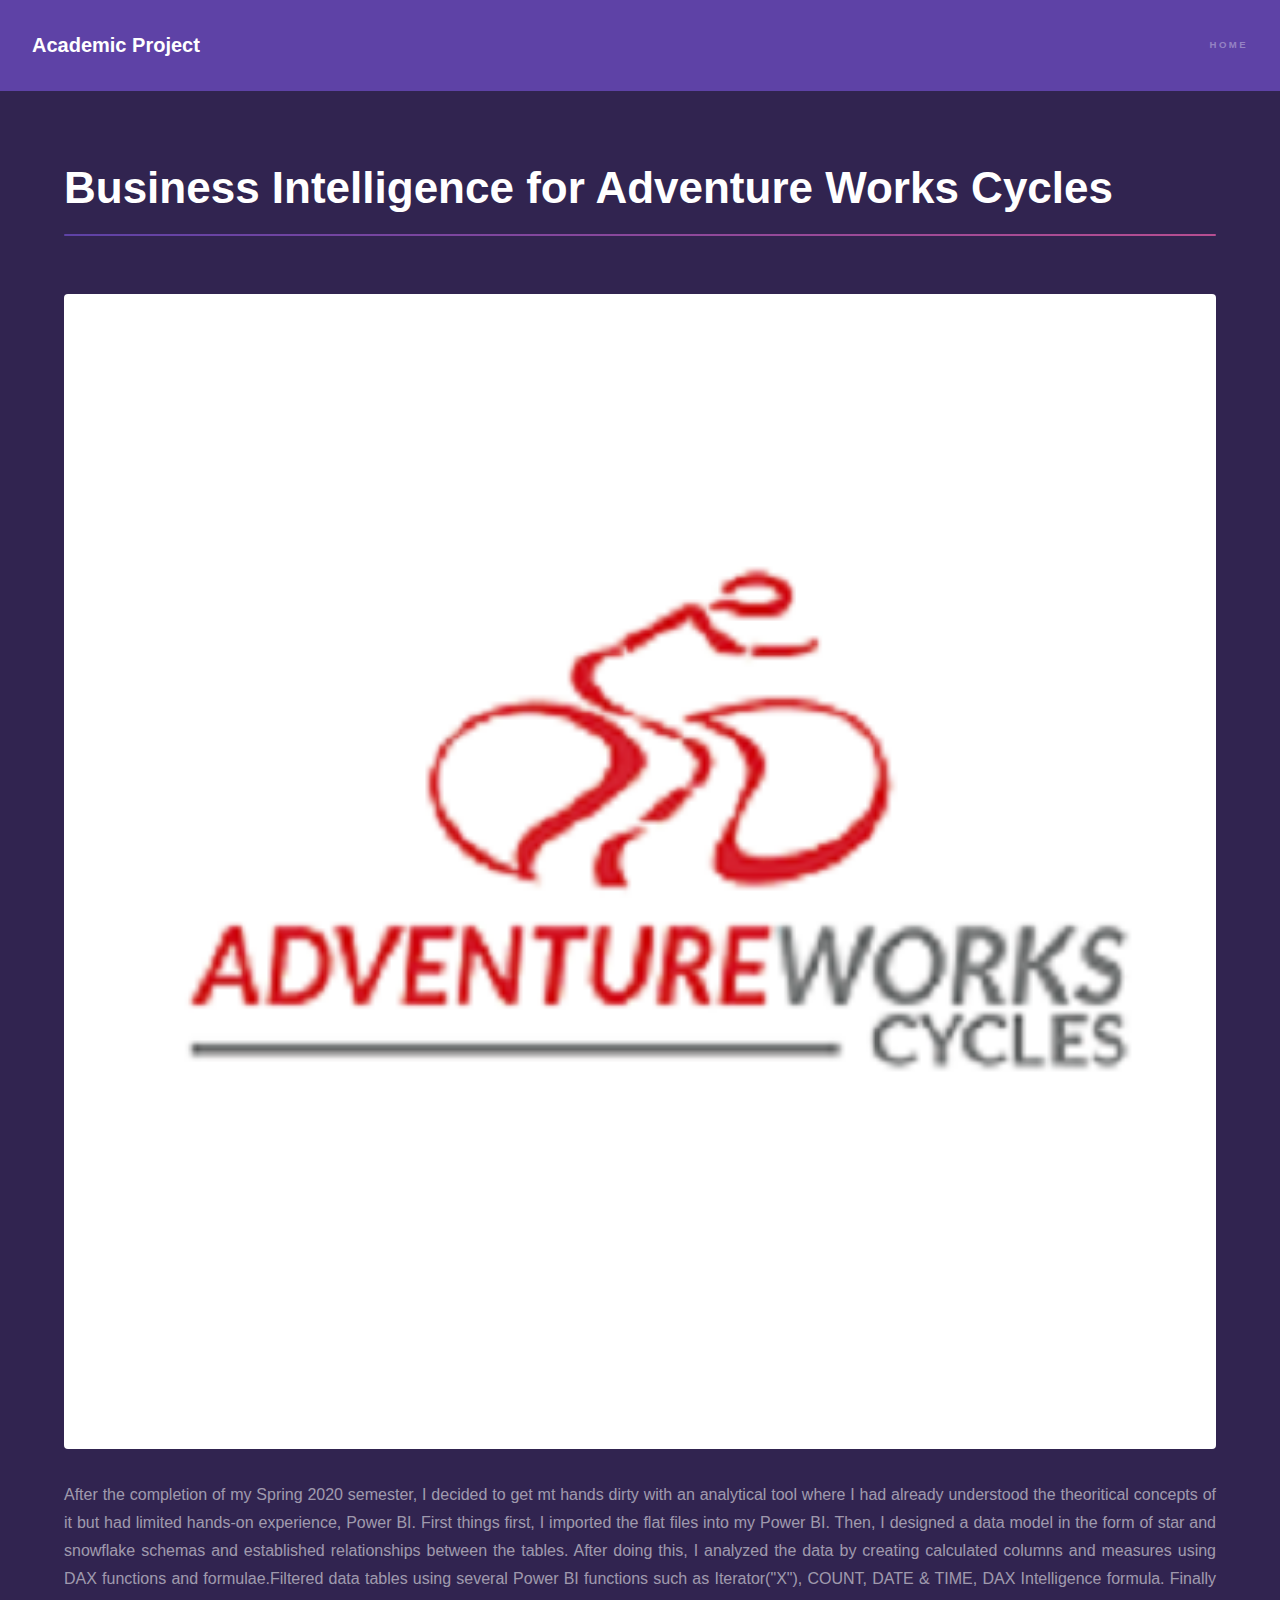
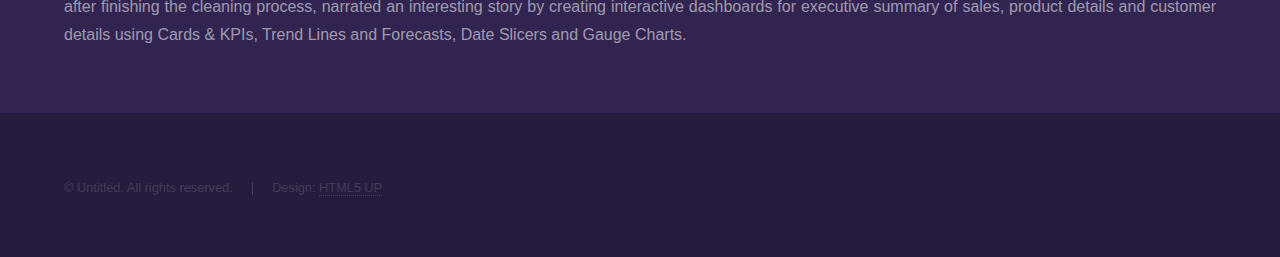
==== AWC.html @ 1110b819 "Add files via upload" ====
<!DOCTYPE HTML>
<!--
	Hyperspace by HTML5 UP
	html5up.net | @ajlkn
	Free for personal and commercial use under the CCA 3.0 license (html5up.net/license)
-->
<html>
	<head>
		<title>Business Intelligence</title>
		<meta charset="utf-8" />
		<meta name="viewport" content="width=device-width, initial-scale=1, user-scalable=no" />
		<link rel="stylesheet" href="assets/css/main.css" />
		<noscript><link rel="stylesheet" href="assets/css/noscript.css" /></noscript>
	</head>
	<body class="is-preload">

		<!-- Header -->
			<header id="header">
				<a href="index.html" class="title">Academic Project</a>
				<nav>
					<ul>
						<li><a href="index.html">Home</a></li>
					</ul>
				</nav>
			</header>

		<!-- Wrapper -->
			<div id="wrapper">

				<!-- Main -->
					<section id="main" class="wrapper">
						<div class="inner">
							<h1 class="major">Business Intelligence for Adventure Works Cycles</h1>
							<span class="image fit"><img src="images/AWC1.png"/></span>
							<p align="justify">After the completion of my Spring 2020 semester, I decided to get mt hands dirty with an analytical tool where I had already understood the theoritical concepts of it but had limited hands-on experience, Power BI. First things first, I imported the flat files into my Power BI. Then, I designed a data model in the form of star and snowflake schemas and established relationships between the tables. After doing this, I analyzed the data by creating calculated columns and measures using DAX functions and formulae.Filtered data tables using several Power BI functions such as Iterator("X"), COUNT, DATE & TIME, DAX Intelligence formula. Finally after finishing the cleaning process, narrated an interesting story by creating interactive dashboards for executive summary of sales, product details and customer details using Cards & KPIs, Trend Lines and Forecasts, Date Slicers and Gauge Charts.</p>
							<!--<p>The project files can be found <a href="#">here</a>.</p>-->
						</div>
					</section>

			</div>

		<!-- Footer -->
			<footer id="footer" class="wrapper alt">
				<div class="inner">
					<ul class="menu">
						<li>&copy; Untitled. All rights reserved.</li><li>Design: <a href="http://html5up.net">HTML5 UP</a></li>
					</ul>
				</div>
			</footer>

		<!-- Scripts -->
			<script src="assets/js/jquery.min.js"></script>
			<script src="assets/js/jquery.scrollex.min.js"></script>
			<script src="assets/js/jquery.scrolly.min.js"></script>
			<script src="assets/js/browser.min.js"></script>
			<script src="assets/js/breakpoints.min.js"></script>
			<script src="assets/js/util.js"></script>
			<script src="assets/js/main.js"></script>

	</body>
</html>
---- assets/css/main.css ----
@import url(fontawesome-all.min.css);

/*
	Hyperspace by HTML5 UP
	html5up.net | @ajlkn
	Free for personal and commercial use under the CCA 3.0 license (html5up.net/license)
*/

html, body, div, span, applet, object,
iframe, h1, h2, h3, h4, h5, h6, p, blockquote,
pre, a, abbr, acronym, address, big, cite,
code, del, dfn, em, img, ins, kbd, q, s, samp,
small, strike, strong, sub, sup, tt, var, b,
u, i, center, dl, dt, dd, ol, ul, li, fieldset,
form, label, legend, table, caption, tbody,
tfoot, thead, tr, th, td, article, aside,
canvas, details, embed, figure, figcaption,
footer, header, hgroup, menu, nav, output, ruby,
section, summary, time, mark, audio, video {
	margin: 0;
	padding: 0;
	border: 0;
	font-size: 100%;
	font: inherit;
	vertical-align: baseline;}

article, aside, details, figcaption, figure,
footer, header, hgroup, menu, nav, section {
	display: block;}

body {
	line-height: 1;
}

ol, ul {
	list-style: none;
}

blockquote, q {
	quotes: none;
}

	blockquote:before, blockquote:after, q:before, q:after {
		content: '';
		content: none;
	}

table {
	border-collapse: collapse;
	border-spacing: 0;
}

body {
	-webkit-text-size-adjust: none;
}

mark {
	background-color: transparent;
	color: inherit;
}

input::-moz-focus-inner {
	border: 0;
	padding: 0;
}

input, select, textarea {
	-moz-appearance: none;
	-webkit-appearance: none;
	-ms-appearance: none;
	appearance: none;
}

/* Basic */

	@-ms-viewport {
		width: device-width;
	}

	body {
		-ms-overflow-style: scrollbar;
	}

	@media screen and (max-width: 480px) {

		html, body {
			min-width: 320px;
		}

	}

	html {
		box-sizing: border-box;
	}

	*, *:before, *:after {
		box-sizing: inherit;
	}

	body {
		background: #312450;
	}

		body.is-preload *, body.is-preload *:before, body.is-preload *:after {
			-moz-animation: none !important;
			-webkit-animation: none !important;
			-ms-animation: none !important;
			animation: none !important;
			-moz-transition: none !important;
			-webkit-transition: none !important;
			-ms-transition: none !important;
			transition: none !important;
		}

/* Type */

	body, input, select, textarea {
		color: rgba(255, 255, 255, 0.55);
		font-family: Arial, Helvetica, sans-serif;
		font-size: 16.5pt;
		font-weight: normal;
		line-height: 1.75;
	}

		@media screen and (max-width: 1680px) {

			body, input, select, textarea {
				font-size: 13pt;
			}

		}

		@media screen and (max-width: 1280px) {

			body, input, select, textarea {
				font-size: 12pt;
			}

		}

		@media screen and (max-width: 360px) {

			body, input, select, textarea {
				font-size: 11pt;
			}

		}

	a {
		-moz-transition: color 0.2s ease, border-bottom-color 0.2s ease;
		-webkit-transition: color 0.2s ease, border-bottom-color 0.2s ease;
		-ms-transition: color 0.2s ease, border-bottom-color 0.2s ease;
		transition: color 0.2s ease, border-bottom-color 0.2s ease;
		border-bottom: dotted 1px rgba(255, 255, 255, 0.35);
		color: inherit;
		text-decoration: none;
	}

		a:hover {
			border-bottom-color: transparent;
			color: #ffffff;
		}

	strong, b {
		color: #ffffff;
		font-weight: bold;
	}

	em, i {
		font-style: italic;
	}

	p {
		margin: 0 0 2em 0;
	}

	h1, h2, h3, h4, h5, h6 {
		color: #ffffff;
		font-weight: bold;
		line-height: 1.5;
		margin: 0 0 0.5em 0;
	}

		h1 a, h2 a, h3 a, h4 a, h5 a, h6 a {
			color: inherit;
			text-decoration: none;
		}

	h1 {
		font-size: 2.75em;
	}

		h1.major {
			margin: 0 0 1.3em 0;
			position: relative;
			padding-bottom: 0.35em;
		}

			h1.major:after {
				background-image: -moz-linear-gradient(to right, #5e42a6, #b74e91);
				background-image: -webkit-linear-gradient(to right, #5e42a6, #b74e91);
				background-image: -ms-linear-gradient(to right, #5e42a6, #b74e91);
				background-image: linear-gradient(to right, #5e42a6, #b74e91);
				-moz-transition: max-width 0.2s ease;
				-webkit-transition: max-width 0.2s ease;
				-ms-transition: max-width 0.2s ease;
				transition: max-width 0.2s ease;
				border-radius: 0.2em;
				bottom: 0;
				content: '';
				height: 0.05em;
				position: absolute;
				right: 0;
				width: 100%;
			}

	h2 {
		font-size: 1.75em;
	}

	h3 {
		font-size: 1.1em;
	}

	h4 {
		font-size: 1em;
	}

	h5 {
		font-size: 0.8em;
	}

	h6 {
		font-size: 0.6em;
	}

	@media screen and (max-width: 736px) {

		h1 {
			font-size: 2em;
		}

		h2 {
			font-size: 1.25em;
		}

		h3 {
			font-size: 1em;
		}

		h4 {
			font-size: 0.8em;
		}

		h5 {
			font-size: 0.6em;
		}

		h6 {
			font-size: 0.6em;
		}

	}

	sub {
		font-size: 0.8em;
		position: relative;
		top: 0.5em;
	}

	sup {
		font-size: 0.8em;
		position: relative;
		top: -0.5em;
	}

	blockquote {
		border-left: solid 4px rgba(255, 255, 255, 0.15);
		font-style: italic;
		margin: 0 0 2em 0;
		padding: 0.5em 0 0.5em 2em;
	}

	code {
		background: rgba(255, 255, 255, 0.05);
		border-radius: 0.25em;
		border: solid 1px rgba(255, 255, 255, 0.15);
		font-family: "Courier New", monospace;
		font-size: 0.9em;
		margin: 0 0.25em;
		padding: 0.25em 0.65em;
	}

	pre {
		-webkit-overflow-scrolling: touch;
		font-family: "Courier New", monospace;
		font-size: 0.9em;
		margin: 0 0 2em 0;
	}

		pre code {
			display: block;
			line-height: 1.75em;
			padding: 1em 1.5em;
			overflow-x: auto;
		}

	hr {
		border: 0;
		border-bottom: solid 1px rgba(255, 255, 255, 0.15);
		margin: 2em 0;
	}

		hr.major {
			margin: 3em 0;
		}

	.align-left {
		text-align: left;
	}

	.align-center {
		text-align: center;
	}

	.align-right {
		text-align: right;
	}

/* Row */

	.row {
		display: flex;
		flex-wrap: wrap;
		box-sizing: border-box;
		align-items: stretch;
	}

		.row > * {
			box-sizing: border-box;
		}

		.row.gtr-uniform > * > :last-child {
			margin-bottom: 0;
		}

		.row.aln-left {
			justify-content: flex-start;
		}

		.row.aln-center {
			justify-content: center;
		}

		.row.aln-right {
			justify-content: flex-end;
		}

		.row.aln-top {
			align-items: flex-start;
		}

		.row.aln-middle {
			align-items: center;
		}

		.row.aln-bottom {
			align-items: flex-end;
		}

		.row > .imp {
			order: -1;
		}

		.row > .col-1 {
			width: 8.33333%;
		}

		.row > .off-1 {
			margin-left: 8.33333%;
		}

		.row > .col-2 {
			width: 16.66667%;
		}

		.row > .off-2 {
			margin-left: 16.66667%;
		}

		.row > .col-3 {
			width: 25%;
		}

		.row > .off-3 {
			margin-left: 25%;
		}

		.row > .col-4 {
			width: 33.33333%;
		}

		.row > .off-4 {
			margin-left: 33.33333%;
		}

		.row > .col-5 {
			width: 41.66667%;
		}

		.row > .off-5 {
			margin-left: 41.66667%;
		}

		.row > .col-6 {
			width: 50%;
		}

		.row > .off-6 {
			margin-left: 50%;
		}

		.row > .col-7 {
			width: 58.33333%;
		}

		.row > .off-7 {
			margin-left: 58.33333%;
		}

		.row > .col-8 {
			width: 66.66667%;
		}

		.row > .off-8 {
			margin-left: 66.66667%;
		}

		.row > .col-9 {
			width: 75%;
		}

		.row > .off-9 {
			margin-left: 75%;
		}

		.row > .col-10 {
			width: 83.33333%;
		}

		.row > .off-10 {
			margin-left: 83.33333%;
		}

		.row > .col-11 {
			width: 91.66667%;
		}

		.row > .off-11 {
			margin-left: 91.66667%;
		}

		.row > .col-12 {
			width: 100%;
		}

		.row > .off-12 {
			margin-left: 100%;
		}

		.row.gtr-0 {
			margin-top: 0;
			margin-left: 0em;
		}

			.row.gtr-0 > * {
				padding: 0 0 0 0em;
			}

			.row.gtr-0.gtr-uniform {
				margin-top: 0em;
			}

				.row.gtr-0.gtr-uniform > * {
					padding-top: 0em;
				}

		.row.gtr-25 {
			margin-top: 0;
			margin-left: -0.375em;
		}

			.row.gtr-25 > * {
				padding: 0 0 0 0.375em;
			}

			.row.gtr-25.gtr-uniform {
				margin-top: -0.375em;
			}

				.row.gtr-25.gtr-uniform > * {
					padding-top: 0.375em;
				}

		.row.gtr-50 {
			margin-top: 0;
			margin-left: -0.75em;
		}

			.row.gtr-50 > * {
				padding: 0 0 0 0.75em;
			}

			.row.gtr-50.gtr-uniform {
				margin-top: -0.75em;
			}

				.row.gtr-50.gtr-uniform > * {
					padding-top: 0.75em;
				}

		.row {
			margin-top: 0;
			margin-left: -1.5em;
		}

			.row > * {
				padding: 0 0 0 1.5em;
			}

			.row.gtr-uniform {
				margin-top: -1.5em;
			}

				.row.gtr-uniform > * {
					padding-top: 1.5em;
				}

		.row.gtr-150 {
			margin-top: 0;
			margin-left: -2.25em;
		}

			.row.gtr-150 > * {
				padding: 0 0 0 2.25em;
			}

			.row.gtr-150.gtr-uniform {
				margin-top: -2.25em;
			}

				.row.gtr-150.gtr-uniform > * {
					padding-top: 2.25em;
				}

		.row.gtr-200 {
			margin-top: 0;
			margin-left: -3em;
		}

			.row.gtr-200 > * {
				padding: 0 0 0 3em;
			}

			.row.gtr-200.gtr-uniform {
				margin-top: -3em;
			}

				.row.gtr-200.gtr-uniform > * {
					padding-top: 3em;
				}

		@media screen and (max-width: 1680px) {

			.row {
				display: flex;
				flex-wrap: wrap;
				box-sizing: border-box;
				align-items: stretch;
			}

				.row > * {
					box-sizing: border-box;
				}

				.row.gtr-uniform > * > :last-child {
					margin-bottom: 0;
				}

				.row.aln-left {
					justify-content: flex-start;
				}

				.row.aln-center {
					justify-content: center;
				}

				.row.aln-right {
					justify-content: flex-end;
				}

				.row.aln-top {
					align-items: flex-start;
				}

				.row.aln-middle {
					align-items: center;
				}

				.row.aln-bottom {
					align-items: flex-end;
				}

				.row > .imp-xlarge {
					order: -1;
				}

				.row > .col-1-xlarge {
					width: 8.33333%;
				}

				.row > .off-1-xlarge {
					margin-left: 8.33333%;
				}

				.row > .col-2-xlarge {
					width: 16.66667%;
				}

				.row > .off-2-xlarge {
					margin-left: 16.66667%;
				}

				.row > .col-3-xlarge {
					width: 25%;
				}

				.row > .off-3-xlarge {
					margin-left: 25%;
				}

				.row > .col-4-xlarge {
					width: 33.33333%;
				}

				.row > .off-4-xlarge {
					margin-left: 33.33333%;
				}

				.row > .col-5-xlarge {
					width: 41.66667%;
				}

				.row > .off-5-xlarge {
					margin-left: 41.66667%;
				}

				.row > .col-6-xlarge {
					width: 50%;
				}

				.row > .off-6-xlarge {
					margin-left: 50%;
				}

				.row > .col-7-xlarge {
					width: 58.33333%;
				}

				.row > .off-7-xlarge {
					margin-left: 58.33333%;
				}

				.row > .col-8-xlarge {
					width: 66.66667%;
				}

				.row > .off-8-xlarge {
					margin-left: 66.66667%;
				}

				.row > .col-9-xlarge {
					width: 75%;
				}

				.row > .off-9-xlarge {
					margin-left: 75%;
				}

				.row > .col-10-xlarge {
					width: 83.33333%;
				}

				.row > .off-10-xlarge {
					margin-left: 83.33333%;
				}

				.row > .col-11-xlarge {
					width: 91.66667%;
				}

				.row > .off-11-xlarge {
					margin-left: 91.66667%;
				}

				.row > .col-12-xlarge {
					width: 100%;
				}

				.row > .off-12-xlarge {
					margin-left: 100%;
				}

				.row.gtr-0 {
					margin-top: 0;
					margin-left: 0em;
				}

					.row.gtr-0 > * {
						padding: 0 0 0 0em;
					}

					.row.gtr-0.gtr-uniform {
						margin-top: 0em;
					}

						.row.gtr-0.gtr-uniform > * {
							padding-top: 0em;
						}

				.row.gtr-25 {
					margin-top: 0;
					margin-left: -0.375em;
				}

					.row.gtr-25 > * {
						padding: 0 0 0 0.375em;
					}

					.row.gtr-25.gtr-uniform {
						margin-top: -0.375em;
					}

						.row.gtr-25.gtr-uniform > * {
							padding-top: 0.375em;
						}

				.row.gtr-50 {
					margin-top: 0;
					margin-left: -0.75em;
				}

					.row.gtr-50 > * {
						padding: 0 0 0 0.75em;
					}

					.row.gtr-50.gtr-uniform {
						margin-top: -0.75em;
					}

						.row.gtr-50.gtr-uniform > * {
							padding-top: 0.75em;
						}

				.row {
					margin-top: 0;
					margin-left: -1.5em;
				}

					.row > * {
						padding: 0 0 0 1.5em;
					}

					.row.gtr-uniform {
						margin-top: -1.5em;
					}

						.row.gtr-uniform > * {
							padding-top: 1.5em;
						}

				.row.gtr-150 {
					margin-top: 0;
					margin-left: -2.25em;
				}

					.row.gtr-150 > * {
						padding: 0 0 0 2.25em;
					}

					.row.gtr-150.gtr-uniform {
						margin-top: -2.25em;
					}

						.row.gtr-150.gtr-uniform > * {
							padding-top: 2.25em;
						}

				.row.gtr-200 {
					margin-top: 0;
					margin-left: -3em;
				}

					.row.gtr-200 > * {
						padding: 0 0 0 3em;
					}

					.row.gtr-200.gtr-uniform {
						margin-top: -3em;
					}

						.row.gtr-200.gtr-uniform > * {
							padding-top: 3em;
						}

		}

		@media screen and (max-width: 1280px) {

			.row {
				display: flex;
				flex-wrap: wrap;
				box-sizing: border-box;
				align-items: stretch;
			}

				.row > * {
					box-sizing: border-box;
				}

				.row.gtr-uniform > * > :last-child {
					margin-bottom: 0;
				}

				.row.aln-left {
					justify-content: flex-start;
				}

				.row.aln-center {
					justify-content: center;
				}

				.row.aln-right {
					justify-content: flex-end;
				}

				.row.aln-top {
					align-items: flex-start;
				}

				.row.aln-middle {
					align-items: center;
				}

				.row.aln-bottom {
					align-items: flex-end;
				}

				.row > .imp-large {
					order: -1;
				}

				.row > .col-1-large {
					width: 8.33333%;
				}

				.row > .off-1-large {
					margin-left: 8.33333%;
				}

				.row > .col-2-large {
					width: 16.66667%;
				}

				.row > .off-2-large {
					margin-left: 16.66667%;
				}

				.row > .col-3-large {
					width: 25%;
				}

				.row > .off-3-large {
					margin-left: 25%;
				}

				.row > .col-4-large {
					width: 33.33333%;
				}

				.row > .off-4-large {
					margin-left: 33.33333%;
				}

				.row > .col-5-large {
					width: 41.66667%;
				}

				.row > .off-5-large {
					margin-left: 41.66667%;
				}

				.row > .col-6-large {
					width: 50%;
				}

				.row > .off-6-large {
					margin-left: 50%;
				}

				.row > .col-7-large {
					width: 58.33333%;
				}

				.row > .off-7-large {
					margin-left: 58.33333%;
				}

				.row > .col-8-large {
					width: 66.66667%;
				}

				.row > .off-8-large {
					margin-left: 66.66667%;
				}

				.row > .col-9-large {
					width: 75%;
				}

				.row > .off-9-large {
					margin-left: 75%;
				}

				.row > .col-10-large {
					width: 83.33333%;
				}

				.row > .off-10-large {
					margin-left: 83.33333%;
				}

				.row > .col-11-large {
					width: 91.66667%;
				}

				.row > .off-11-large {
					margin-left: 91.66667%;
				}

				.row > .col-12-large {
					width: 100%;
				}

				.row > .off-12-large {
					margin-left: 100%;
				}

				.row.gtr-0 {
					margin-top: 0;
					margin-left: 0em;
				}

					.row.gtr-0 > * {
						padding: 0 0 0 0em;
					}

					.row.gtr-0.gtr-uniform {
						margin-top: 0em;
					}

						.row.gtr-0.gtr-uniform > * {
							padding-top: 0em;
						}

				.row.gtr-25 {
					margin-top: 0;
					margin-left: -0.375em;
				}

					.row.gtr-25 > * {
						padding: 0 0 0 0.375em;
					}

					.row.gtr-25.gtr-uniform {
						margin-top: -0.375em;
					}

						.row.gtr-25.gtr-uniform > * {
							padding-top: 0.375em;
						}

				.row.gtr-50 {
					margin-top: 0;
					margin-left: -0.75em;
				}

					.row.gtr-50 > * {
						padding: 0 0 0 0.75em;
					}

					.row.gtr-50.gtr-uniform {
						margin-top: -0.75em;
					}

						.row.gtr-50.gtr-uniform > * {
							padding-top: 0.75em;
						}

				.row {
					margin-top: 0;
					margin-left: -1.5em;
				}

					.row > * {
						padding: 0 0 0 1.5em;
					}

					.row.gtr-uniform {
						margin-top: -1.5em;
					}

						.row.gtr-uniform > * {
							padding-top: 1.5em;
						}

				.row.gtr-150 {
					margin-top: 0;
					margin-left: -2.25em;
				}

					.row.gtr-150 > * {
						padding: 0 0 0 2.25em;
					}

					.row.gtr-150.gtr-uniform {
						margin-top: -2.25em;
					}

						.row.gtr-150.gtr-uniform > * {
							padding-top: 2.25em;
						}

				.row.gtr-200 {
					margin-top: 0;
					margin-left: -3em;
				}

					.row.gtr-200 > * {
						padding: 0 0 0 3em;
					}

					.row.gtr-200.gtr-uniform {
						margin-top: -3em;
					}

						.row.gtr-200.gtr-uniform > * {
							padding-top: 3em;
						}

		}

		@media screen and (max-width: 980px) {

			.row {
				display: flex;
				flex-wrap: wrap;
				box-sizing: border-box;
				align-items: stretch;
			}

				.row > * {
					box-sizing: border-box;
				}

				.row.gtr-uniform > * > :last-child {
					margin-bottom: 0;
				}

				.row.aln-left {
					justify-content: flex-start;
				}

				.row.aln-center {
					justify-content: center;
				}

				.row.aln-right {
					justify-content: flex-end;
				}

				.row.aln-top {
					align-items: flex-start;
				}

				.row.aln-middle {
					align-items: center;
				}

				.row.aln-bottom {
					align-items: flex-end;
				}

				.row > .imp-medium {
					order: -1;
				}

				.row > .col-1-medium {
					width: 8.33333%;
				}

				.row > .off-1-medium {
					margin-left: 8.33333%;
				}

				.row > .col-2-medium {
					width: 16.66667%;
				}

				.row > .off-2-medium {
					margin-left: 16.66667%;
				}

				.row > .col-3-medium {
					width: 25%;
				}

				.row > .off-3-medium {
					margin-left: 25%;
				}

				.row > .col-4-medium {
					width: 33.33333%;
				}

				.row > .off-4-medium {
					margin-left: 33.33333%;
				}

				.row > .col-5-medium {
					width: 41.66667%;
				}

				.row > .off-5-medium {
					margin-left: 41.66667%;
				}

				.row > .col-6-medium {
					width: 50%;
				}

				.row > .off-6-medium {
					margin-left: 50%;
				}

				.row > .col-7-medium {
					width: 58.33333%;
				}

				.row > .off-7-medium {
					margin-left: 58.33333%;
				}

				.row > .col-8-medium {
					width: 66.66667%;
				}

				.row > .off-8-medium {
					margin-left: 66.66667%;
				}

				.row > .col-9-medium {
					width: 75%;
				}

				.row > .off-9-medium {
					margin-left: 75%;
				}

				.row > .col-10-medium {
					width: 83.33333%;
				}

				.row > .off-10-medium {
					margin-left: 83.33333%;
				}

				.row > .col-11-medium {
					width: 91.66667%;
				}

				.row > .off-11-medium {
					margin-left: 91.66667%;
				}

				.row > .col-12-medium {
					width: 100%;
				}

				.row > .off-12-medium {
					margin-left: 100%;
				}

				.row.gtr-0 {
					margin-top: 0;
					margin-left: 0em;
				}

					.row.gtr-0 > * {
						padding: 0 0 0 0em;
					}

					.row.gtr-0.gtr-uniform {
						margin-top: 0em;
					}

						.row.gtr-0.gtr-uniform > * {
							padding-top: 0em;
						}

				.row.gtr-25 {
					margin-top: 0;
					margin-left: -0.375em;
				}

					.row.gtr-25 > * {
						padding: 0 0 0 0.375em;
					}

					.row.gtr-25.gtr-uniform {
						margin-top: -0.375em;
					}

						.row.gtr-25.gtr-uniform > * {
							padding-top: 0.375em;
						}

				.row.gtr-50 {
					margin-top: 0;
					margin-left: -0.75em;
				}

					.row.gtr-50 > * {
						padding: 0 0 0 0.75em;
					}

					.row.gtr-50.gtr-uniform {
						margin-top: -0.75em;
					}

						.row.gtr-50.gtr-uniform > * {
							padding-top: 0.75em;
						}

				.row {
					margin-top: 0;
					margin-left: -1.5em;
				}

					.row > * {
						padding: 0 0 0 1.5em;
					}

					.row.gtr-uniform {
						margin-top: -1.5em;
					}

						.row.gtr-uniform > * {
							padding-top: 1.5em;
						}

				.row.gtr-150 {
					margin-top: 0;
					margin-left: -2.25em;
				}

					.row.gtr-150 > * {
						padding: 0 0 0 2.25em;
					}

					.row.gtr-150.gtr-uniform {
						margin-top: -2.25em;
					}

						.row.gtr-150.gtr-uniform > * {
							padding-top: 2.25em;
						}

				.row.gtr-200 {
					margin-top: 0;
					margin-left: -3em;
				}

					.row.gtr-200 > * {
						padding: 0 0 0 3em;
					}

					.row.gtr-200.gtr-uniform {
						margin-top: -3em;
					}

						.row.gtr-200.gtr-uniform > * {
							padding-top: 3em;
						}

		}

		@media screen and (max-width: 736px) {

			.row {
				display: flex;
				flex-wrap: wrap;
				box-sizing: border-box;
				align-items: stretch;
			}

				.row > * {
					box-sizing: border-box;
				}

				.row.gtr-uniform > * > :last-child {
					margin-bottom: 0;
				}

				.row.aln-left {
					justify-content: flex-start;
				}

				.row.aln-center {
					justify-content: center;
				}

				.row.aln-right {
					justify-content: flex-end;
				}

				.row.aln-top {
					align-items: flex-start;
				}

				.row.aln-middle {
					align-items: center;
				}

				.row.aln-bottom {
					align-items: flex-end;
				}

				.row > .imp-small {
					order: -1;
				}

				.row > .col-1-small {
					width: 8.33333%;
				}

				.row > .off-1-small {
					margin-left: 8.33333%;
				}

				.row > .col-2-small {
					width: 16.66667%;
				}

				.row > .off-2-small {
					margin-left: 16.66667%;
				}

				.row > .col-3-small {
					width: 25%;
				}

				.row > .off-3-small {
					margin-left: 25%;
				}

				.row > .col-4-small {
					width: 33.33333%;
				}

				.row > .off-4-small {
					margin-left: 33.33333%;
				}

				.row > .col-5-small {
					width: 41.66667%;
				}

				.row > .off-5-small {
					margin-left: 41.66667%;
				}

				.row > .col-6-small {
					width: 50%;
				}

				.row > .off-6-small {
					margin-left: 50%;
				}

				.row > .col-7-small {
					width: 58.33333%;
				}

				.row > .off-7-small {
					margin-left: 58.33333%;
				}

				.row > .col-8-small {
					width: 66.66667%;
				}

				.row > .off-8-small {
					margin-left: 66.66667%;
				}

				.row > .col-9-small {
					width: 75%;
				}

				.row > .off-9-small {
					margin-left: 75%;
				}

				.row > .col-10-small {
					width: 83.33333%;
				}

				.row > .off-10-small {
					margin-left: 83.33333%;
				}

				.row > .col-11-small {
					width: 91.66667%;
				}

				.row > .off-11-small {
					margin-left: 91.66667%;
				}

				.row > .col-12-small {
					width: 100%;
				}

				.row > .off-12-small {
					margin-left: 100%;
				}

				.row.gtr-0 {
					margin-top: 0;
					margin-left: 0em;
				}

					.row.gtr-0 > * {
						padding: 0 0 0 0em;
					}

					.row.gtr-0.gtr-uniform {
						margin-top: 0em;
					}

						.row.gtr-0.gtr-uniform > * {
							padding-top: 0em;
						}

				.row.gtr-25 {
					margin-top: 0;
					margin-left: -0.375em;
				}

					.row.gtr-25 > * {
						padding: 0 0 0 0.375em;
					}

					.row.gtr-25.gtr-uniform {
						margin-top: -0.375em;
					}

						.row.gtr-25.gtr-uniform > * {
							padding-top: 0.375em;
						}

				.row.gtr-50 {
					margin-top: 0;
					margin-left: -0.75em;
				}

					.row.gtr-50 > * {
						padding: 0 0 0 0.75em;
					}

					.row.gtr-50.gtr-uniform {
						margin-top: -0.75em;
					}

						.row.gtr-50.gtr-uniform > * {
							padding-top: 0.75em;
						}

				.row {
					margin-top: 0;
					margin-left: -1.5em;
				}

					.row > * {
						padding: 0 0 0 1.5em;
					}

					.row.gtr-uniform {
						margin-top: -1.5em;
					}

						.row.gtr-uniform > * {
							padding-top: 1.5em;
						}

				.row.gtr-150 {
					margin-top: 0;
					margin-left: -2.25em;
				}

					.row.gtr-150 > * {
						padding: 0 0 0 2.25em;
					}

					.row.gtr-150.gtr-uniform {
						margin-top: -2.25em;
					}

						.row.gtr-150.gtr-uniform > * {
							padding-top: 2.25em;
						}

				.row.gtr-200 {
					margin-top: 0;
					margin-left: -3em;
				}

					.row.gtr-200 > * {
						padding: 0 0 0 3em;
					}

					.row.gtr-200.gtr-uniform {
						margin-top: -3em;
					}

						.row.gtr-200.gtr-uniform > * {
							padding-top: 3em;
						}

		}

		@media screen and (max-width: 480px) {

			.row {
				display: flex;
				flex-wrap: wrap;
				box-sizing: border-box;
				align-items: stretch;
			}

				.row > * {
					box-sizing: border-box;
				}

				.row.gtr-uniform > * > :last-child {
					margin-bottom: 0;
				}

				.row.aln-left {
					justify-content: flex-start;
				}

				.row.aln-center {
					justify-content: center;
				}

				.row.aln-right {
					justify-content: flex-end;
				}

				.row.aln-top {
					align-items: flex-start;
				}

				.row.aln-middle {
					align-items: center;
				}

				.row.aln-bottom {
					align-items: flex-end;
				}

				.row > .imp-xsmall {
					order: -1;
				}

				.row > .col-1-xsmall {
					width: 8.33333%;
				}

				.row > .off-1-xsmall {
					margin-left: 8.33333%;
				}

				.row > .col-2-xsmall {
					width: 16.66667%;
				}

				.row > .off-2-xsmall {
					margin-left: 16.66667%;
				}

				.row > .col-3-xsmall {
					width: 25%;
				}

				.row > .off-3-xsmall {
					margin-left: 25%;
				}

				.row > .col-4-xsmall {
					width: 33.33333%;
				}

				.row > .off-4-xsmall {
					margin-left: 33.33333%;
				}

				.row > .col-5-xsmall {
					width: 41.66667%;
				}

				.row > .off-5-xsmall {
					margin-left: 41.66667%;
				}

				.row > .col-6-xsmall {
					width: 50%;
				}

				.row > .off-6-xsmall {
					margin-left: 50%;
				}

				.row > .col-7-xsmall {
					width: 58.33333%;
				}

				.row > .off-7-xsmall {
					margin-left: 58.33333%;
				}

				.row > .col-8-xsmall {
					width: 66.66667%;
				}

				.row > .off-8-xsmall {
					margin-left: 66.66667%;
				}

				.row > .col-9-xsmall {
					width: 75%;
				}

				.row > .off-9-xsmall {
					margin-left: 75%;
				}

				.row > .col-10-xsmall {
					width: 83.33333%;
				}

				.row > .off-10-xsmall {
					margin-left: 83.33333%;
				}

				.row > .col-11-xsmall {
					width: 91.66667%;
				}

				.row > .off-11-xsmall {
					margin-left: 91.66667%;
				}

				.row > .col-12-xsmall {
					width: 100%;
				}

				.row > .off-12-xsmall {
					margin-left: 100%;
				}

				.row.gtr-0 {
					margin-top: 0;
					margin-left: 0em;
				}

					.row.gtr-0 > * {
						padding: 0 0 0 0em;
					}

					.row.gtr-0.gtr-uniform {
						margin-top: 0em;
					}

						.row.gtr-0.gtr-uniform > * {
							padding-top: 0em;
						}

				.row.gtr-25 {
					margin-top: 0;
					margin-left: -0.375em;
				}

					.row.gtr-25 > * {
						padding: 0 0 0 0.375em;
					}

					.row.gtr-25.gtr-uniform {
						margin-top: -0.375em;
					}

						.row.gtr-25.gtr-uniform > * {
							padding-top: 0.375em;
						}

				.row.gtr-50 {
					margin-top: 0;
					margin-left: -0.75em;
				}

					.row.gtr-50 > * {
						padding: 0 0 0 0.75em;
					}

					.row.gtr-50.gtr-uniform {
						margin-top: -0.75em;
					}

						.row.gtr-50.gtr-uniform > * {
							padding-top: 0.75em;
						}

				.row {
					margin-top: 0;
					margin-left: -1.5em;
				}

					.row > * {
						padding: 0 0 0 1.5em;
					}

					.row.gtr-uniform {
						margin-top: -1.5em;
					}

						.row.gtr-uniform > * {
							padding-top: 1.5em;
						}

				.row.gtr-150 {
					margin-top: 0;
					margin-left: -2.25em;
				}

					.row.gtr-150 > * {
						padding: 0 0 0 2.25em;
					}

					.row.gtr-150.gtr-uniform {
						margin-top: -2.25em;
					}

						.row.gtr-150.gtr-uniform > * {
							padding-top: 2.25em;
						}

				.row.gtr-200 {
					margin-top: 0;
					margin-left: -3em;
				}

					.row.gtr-200 > * {
						padding: 0 0 0 3em;
					}

					.row.gtr-200.gtr-uniform {
						margin-top: -3em;
					}

						.row.gtr-200.gtr-uniform > * {
							padding-top: 3em;
						}

		}

/* Box */

	.box {
		border-radius: 0.25em;
		border: solid 1px rgba(255, 255, 255, 0.15);
		margin-bottom: 2em;
		padding: 1.5em;
	}

		.box > :last-child,
		.box > :last-child > :last-child,
		.box > :last-child > :last-child > :last-child {
			margin-bottom: 0;
		}

		.box.alt {
			border: 0;
			border-radius: 0;
			padding: 0;
		}

/* Button */

	input[type="submit"],
	input[type="reset"],
	input[type="button"],
	button,
	.button {
		-moz-appearance: none;
		-webkit-appearance: none;
		-ms-appearance: none;
		appearance: none;
		-moz-transition: border-color 0.2s ease;
		-webkit-transition: border-color 0.2s ease;
		-ms-transition: border-color 0.2s ease;
		transition: border-color 0.2s ease;
		background-color: transparent;
		border: solid 1px !important;
		border-color: rgba(255, 255, 255, 0.15) !important;
		border-radius: 3em;
		color: #ffffff !important;
		cursor: pointer;
		display: inline-block;
		font-size: 0.6em;
		font-weight: bold;
		height: calc(4.75em + 2px);
		letter-spacing: 0.25em;
		line-height: 4.75em;
		outline: 0;
		padding: 0 3.75em;
		position: relative;
		text-align: center;
		text-decoration: none;
		text-transform: uppercase;
		white-space: nowrap;
	}

		input[type="submit"]:after,
		input[type="reset"]:after,
		input[type="button"]:after,
		button:after,
		.button:after {
			-moz-transform: scale(0.25);
			-webkit-transform: scale(0.25);
			-ms-transform: scale(0.25);
			transform: scale(0.25);
			pointer-events: none;
			-moz-transition: opacity 0.2s ease, -moz-transform 0.2s ease;
			-webkit-transition: opacity 0.2s ease, -webkit-transform 0.2s ease;
			-ms-transition: opacity 0.2s ease, -ms-transform 0.2s ease;
			transition: opacity 0.2s ease, transform 0.2s ease;
			background: #ffffff;
			border-radius: 3em;
			content: '';
			height: 100%;
			left: 0;
			opacity: 0;
			position: absolute;
			top: 0;
			width: 100%;
		}

		input[type="submit"].icon:before,
		input[type="reset"].icon:before,
		input[type="button"].icon:before,
		button.icon:before,
		.button.icon:before {
			margin-right: 0.75em;
		}

		input[type="submit"].fit,
		input[type="reset"].fit,
		input[type="button"].fit,
		button.fit,
		.button.fit {
			width: 100%;
		}

		input[type="submit"].small,
		input[type="reset"].small,
		input[type="button"].small,
		button.small,
		.button.small {
			font-size: 0.4em;
		}

		input[type="submit"].large,
		input[type="reset"].large,
		input[type="button"].large,
		button.large,
		.button.large {
			font-size: 0.8em;
		}

		input[type="submit"].primary,
		input[type="reset"].primary,
		input[type="button"].primary,
		button.primary,
		.button.primary {
			background-color: #ffffff;
			color: #312450 !important;
		}

			input[type="submit"].primary:after,
			input[type="reset"].primary:after,
			input[type="button"].primary:after,
			button.primary:after,
			.button.primary:after {
				display: none;
			}

		input[type="submit"].disabled, input[type="submit"]:disabled,
		input[type="reset"].disabled,
		input[type="reset"]:disabled,
		input[type="button"].disabled,
		input[type="button"]:disabled,
		button.disabled,
		button:disabled,
		.button.disabled,
		.button:disabled {
			cursor: default;
			opacity: 0.5;
			pointer-events: none;
		}

		input[type="submit"]:hover,
		input[type="reset"]:hover,
		input[type="button"]:hover,
		button:hover,
		.button:hover {
			border-color: rgba(255, 255, 255, 0.55) !important;
		}

			input[type="submit"]:hover:after,
			input[type="reset"]:hover:after,
			input[type="button"]:hover:after,
			button:hover:after,
			.button:hover:after {
				opacity: 0.05;
				-moz-transform: scale(1);
				-webkit-transform: scale(1);
				-ms-transform: scale(1);
				transform: scale(1);
			}

			input[type="submit"]:hover:active,
			input[type="reset"]:hover:active,
			input[type="button"]:hover:active,
			button:hover:active,
			.button:hover:active {
				border-color: #ffffff !important;
			}

				input[type="submit"]:hover:active:after,
				input[type="reset"]:hover:active:after,
				input[type="button"]:hover:active:after,
				button:hover:active:after,
				.button:hover:active:after {
					opacity: 0.1;
				}

/* Features */

	.features {
		display: -moz-flex;
		display: -webkit-flex;
		display: -ms-flex;
		display: flex;
		-moz-flex-wrap: wrap;
		-webkit-flex-wrap: wrap;
		-ms-flex-wrap: wrap;
		flex-wrap: wrap;
		border-radius: 0.25em;
		border: solid 1px rgba(255, 255, 255, 0.15);
		background: rgba(255, 255, 255, 0.05);
		margin: 0 0 2em 0;
	}

		.features section {
			padding: 3em 3em 1em 3em ;
			width: 100%;
			/*border-top: solid 1px rgba(255, 255, 255, 0.15);*/
			position: relative;
		}

			.features section:nth-child(-n + 2) {
				border-top-width: 0;
			}

			.features section:nth-child(2n) {
				border-left: solid 1px rgba(255, 255, 255, 0.15);
			}

			.features section .icon {
				-moz-transition: opacity 0.5s ease, -moz-transform 0.5s ease;
				-webkit-transition: opacity 0.5s ease, -webkit-transform 0.5s ease;
				-ms-transition: opacity 0.5s ease, -ms-transform 0.5s ease;
				transition: opacity 0.5s ease, transform 0.5s ease;
				-moz-transition-delay: 1s;
				-webkit-transition-delay: 1s;
				-ms-transition-delay: 1s;
				transition-delay: 1s;
				-moz-transform: scale(1);
				-webkit-transform: scale(1);
				-ms-transform: scale(1);
				transform: scale(1);
				position: absolute;
				left: 3em;
				top: 3em;
				opacity: 1;
			}

			.features section:nth-child(1) .icon {
				-moz-transition-delay: 0.15s;
				-webkit-transition-delay: 0.15s;
				-ms-transition-delay: 0.15s;
				transition-delay: 0.15s;
			}

			.features section:nth-child(2) .icon {
				-moz-transition-delay: 0.3s;
				-webkit-transition-delay: 0.3s;
				-ms-transition-delay: 0.3s;
				transition-delay: 0.3s;
			}

			.features section:nth-child(3) .icon {
				-moz-transition-delay: 0.45s;
				-webkit-transition-delay: 0.45s;
				-ms-transition-delay: 0.45s;
				transition-delay: 0.45s;
			}

			.features section:nth-child(4) .icon {
				-moz-transition-delay: 0.6s;
				-webkit-transition-delay: 0.6s;
				-ms-transition-delay: 0.6s;
				transition-delay: 0.6s;
			}

			.features section:nth-child(5) .icon {
				-moz-transition-delay: 0.75s;
				-webkit-transition-delay: 0.75s;
				-ms-transition-delay: 0.75s;
				transition-delay: 0.75s;
			}

			.features section:nth-child(6) .icon {
				-moz-transition-delay: 0.9s;
				-webkit-transition-delay: 0.9s;
				-ms-transition-delay: 0.9s;
				transition-delay: 0.9s;
			}

			.features section:nth-child(7) .icon {
				-moz-transition-delay: 1.05s;
				-webkit-transition-delay: 1.05s;
				-ms-transition-delay: 1.05s;
				transition-delay: 1.05s;
			}

			.features section:nth-child(8) .icon {
				-moz-transition-delay: 1.2s;
				-webkit-transition-delay: 1.2s;
				-ms-transition-delay: 1.2s;
				transition-delay: 1.2s;
			}

			.features section:nth-child(9) .icon {
				-moz-transition-delay: 1.35s;
				-webkit-transition-delay: 1.35s;
				-ms-transition-delay: 1.35s;
				transition-delay: 1.35s;
			}

			.features section:nth-child(10) .icon {
				-moz-transition-delay: 1.5s;
				-webkit-transition-delay: 1.5s;
				-ms-transition-delay: 1.5s;
				transition-delay: 1.5s;
			}

			.features section:nth-child(11) .icon {
				-moz-transition-delay: 1.65s;
				-webkit-transition-delay: 1.65s;
				-ms-transition-delay: 1.65s;
				transition-delay: 1.65s;
			}

			.features section:nth-child(12) .icon {
				-moz-transition-delay: 1.8s;
				-webkit-transition-delay: 1.8s;
				-ms-transition-delay: 1.8s;
				transition-delay: 1.8s;
			}

			.features section:nth-child(13) .icon {
				-moz-transition-delay: 1.95s;
				-webkit-transition-delay: 1.95s;
				-ms-transition-delay: 1.95s;
				transition-delay: 1.95s;
			}

			.features section:nth-child(14) .icon {
				-moz-transition-delay: 2.1s;
				-webkit-transition-delay: 2.1s;
				-ms-transition-delay: 2.1s;
				transition-delay: 2.1s;
			}

			.features section:nth-child(15) .icon {
				-moz-transition-delay: 2.25s;
				-webkit-transition-delay: 2.25s;
				-ms-transition-delay: 2.25s;
				transition-delay: 2.25s;
			}

			.features section:nth-child(16) .icon {
				-moz-transition-delay: 2.4s;
				-webkit-transition-delay: 2.4s;
				-ms-transition-delay: 2.4s;
				transition-delay: 2.4s;
			}

			.features section:nth-child(17) .icon {
				-moz-transition-delay: 2.55s;
				-webkit-transition-delay: 2.55s;
				-ms-transition-delay: 2.55s;
				transition-delay: 2.55s;
			}

			.features section:nth-child(18) .icon {
				-moz-transition-delay: 2.7s;
				-webkit-transition-delay: 2.7s;
				-ms-transition-delay: 2.7s;
				transition-delay: 2.7s;
			}

			.features section:nth-child(19) .icon {
				-moz-transition-delay: 2.85s;
				-webkit-transition-delay: 2.85s;
				-ms-transition-delay: 2.85s;
				transition-delay: 2.85s;
			}

			.features section:nth-child(20) .icon {
				-moz-transition-delay: 3s;
				-webkit-transition-delay: 3s;
				-ms-transition-delay: 3s;
				transition-delay: 3s;
			}

		.features.inactive section .icon {
			-moz-transform: scale(0.5);
			-webkit-transform: scale(0.5);
			-ms-transform: scale(0.5);
			transform: scale(0.5);
			opacity: 0;
		}

		@media screen and (max-width: 980px) {

			.features {
				display: block;
			}

				.features section {
					border-top-width: 1px !important;
					border-left-width: 0 !important;
					width: 100%;
				}

					.features section:first-child {
						border-top-width: 0 !important;
					}

		}

		@media screen and (max-width: 736px) {

			.features section {
				padding: 2.5em 1.5em 0.1em 5.5em ;
			}

				.features section .icon {
					left: 1.5em;
					top: 2em;
				}

		}

		@media screen and (max-width: 480px) {

			.features section {
				padding: 2em 1.5em 0.1em 1.5em ;
			}

				.features section .icon {
					left: 0;
					position: relative;
					top: 0;
				}

		}

/* Form */

	form {
		margin: 0 0 2em 0;
	}

		form > :last-child {
			margin-bottom: 0;
		}

		form > .fields {
			display: -moz-flex;
			display: -webkit-flex;
			display: -ms-flex;
			display: flex;
			-moz-flex-wrap: wrap;
			-webkit-flex-wrap: wrap;
			-ms-flex-wrap: wrap;
			flex-wrap: wrap;
			width: calc(100% + 3em);
			margin: -1.5em 0 2em -1.5em;
		}

			form > .fields > .field {
				-moz-flex-grow: 0;
				-webkit-flex-grow: 0;
				-ms-flex-grow: 0;
				flex-grow: 0;
				-moz-flex-shrink: 0;
				-webkit-flex-shrink: 0;
				-ms-flex-shrink: 0;
				flex-shrink: 0;
				padding: 1.5em 0 0 1.5em;
				width: calc(100% - 1.5em);
			}

				form > .fields > .field.half {
					width: calc(50% - 0.75em);
				}

				form > .fields > .field.third {
					width: calc(100%/3 - 0.5em);
				}

				form > .fields > .field.quarter {
					width: calc(25% - 0.375em);
				}

		@media screen and (max-width: 480px) {

			form > .fields {
				width: calc(100% + 3em);
				margin: -1.5em 0 2em -1.5em;
			}

				form > .fields > .field {
					padding: 1.5em 0 0 1.5em;
					width: calc(100% - 1.5em);
				}

					form > .fields > .field.half {
						width: calc(100% - 1.5em);
					}

					form > .fields > .field.third {
						width: calc(100% - 1.5em);
					}

					form > .fields > .field.quarter {
						width: calc(100% - 1.5em);
					}

		}

	label {
		color: #ffffff;
		font-weight: bold;
		line-height: 1.5;
		margin: 0 0 0.7em 0;
		display: block;
		font-size: 1.1em;
	}

	input[type="text"],
	input[type="password"],
	input[type="email"],
	input[type="tel"],
	select,
	textarea {
		-moz-appearance: none;
		-webkit-appearance: none;
		-ms-appearance: none;
		appearance: none;
		background: rgba(255, 255, 255, 0.05);
		border-radius: 0.25em;
		border: none;
		border: solid 1px rgba(255, 255, 255, 0.15);
		color: inherit;
		display: block;
		outline: 0;
		padding: 0 1em;
		text-decoration: none;
		width: 100%;
	}

		input[type="text"]:invalid,
		input[type="password"]:invalid,
		input[type="email"]:invalid,
		input[type="tel"]:invalid,
		select:invalid,
		textarea:invalid {
			box-shadow: none;
		}

		input[type="text"]:focus,
		input[type="password"]:focus,
		input[type="email"]:focus,
		input[type="tel"]:focus,
		select:focus,
		textarea:focus {
			border-color: #ffffff;
			box-shadow: 0 0 0 1px #ffffff;
		}

	select {
		background-image: url("data:image/svg+xml;charset=utf8,%3Csvg xmlns='http://www.w3.org/2000/svg' width='40' height='40' preserveAspectRatio='none' viewBox='0 0 40 40'%3E%3Cpath d='M9.4,12.3l10.4,10.4l10.4-10.4c0.2-0.2,0.5-0.4,0.9-0.4c0.3,0,0.6,0.1,0.9,0.4l3.3,3.3c0.2,0.2,0.4,0.5,0.4,0.9 c0,0.4-0.1,0.6-0.4,0.9L20.7,31.9c-0.2,0.2-0.5,0.4-0.9,0.4c-0.3,0-0.6-0.1-0.9-0.4L4.3,17.3c-0.2-0.2-0.4-0.5-0.4-0.9 c0-0.4,0.1-0.6,0.4-0.9l3.3-3.3c0.2-0.2,0.5-0.4,0.9-0.4S9.1,12.1,9.4,12.3z' fill='rgba(255, 255, 255, 0.15)' /%3E%3C/svg%3E");
		background-size: 1.25rem;
		background-repeat: no-repeat;
		background-position: calc(100% - 1rem) center;
		height: 2.75em;
		padding-right: 2.75em;
		text-overflow: ellipsis;
	}

		select option {
			color: #ffffff;
			background: #312450;
		}

		select:focus::-ms-value {
			background-color: transparent;
		}

		select::-ms-expand {
			display: none;
		}

	input[type="text"],
	input[type="password"],
	input[type="email"],
	select {
		height: 2.75em;
	}

	textarea {
		padding: 0.75em 1em;
	}

		body.is-ie textarea {
			min-height: 10em;
		}

	input[type="checkbox"],
	input[type="radio"] {
		-moz-appearance: none;
		-webkit-appearance: none;
		-ms-appearance: none;
		appearance: none;
		display: block;
		float: left;
		margin-right: -2em;
		opacity: 0;
		width: 1em;
		z-index: -1;
	}

		input[type="checkbox"] + label,
		input[type="radio"] + label {
			text-decoration: none;
			color: rgba(255, 255, 255, 0.55);
			cursor: pointer;
			display: inline-block;
			font-size: 1em;
			font-weight: normal;
			padding-left: 2.4em;
			padding-right: 0.75em;
			position: relative;
		}

			input[type="checkbox"] + label:before,
			input[type="radio"] + label:before {
				-moz-osx-font-smoothing: grayscale;
				-webkit-font-smoothing: antialiased;
				display: inline-block;
				font-style: normal;
				font-variant: normal;
				text-rendering: auto;
				line-height: 1;
				text-transform: none !important;
				font-family: 'Font Awesome 5 Free';
				font-weight: 900;
			}

			input[type="checkbox"] + label:before,
			input[type="radio"] + label:before {
				background: rgba(255, 255, 255, 0.05);
				border-radius: 0.25em;
				border: solid 1px rgba(255, 255, 255, 0.15);
				content: '';
				display: inline-block;
				font-size: 0.8em;
				height: 2.0625em;
				left: 0;
				line-height: 2.0625em;
				position: absolute;
				text-align: center;
				top: 0;
				width: 2.0625em;
			}

		input[type="checkbox"]:checked + label:before,
		input[type="radio"]:checked + label:before {
			background: #ffffff;
			border-color: #ffffff;
			color: #b74e91;
			content: '\f00c';
		}

		input[type="checkbox"]:focus + label:before,
		input[type="radio"]:focus + label:before {
			border-color: #ffffff;
			box-shadow: 0 0 0 1px #ffffff;
		}

	input[type="checkbox"] + label:before {
		border-radius: 0.25em;
	}

	input[type="radio"] + label:before {
		border-radius: 100%;
	}

	::-webkit-input-placeholder {
		color: rgba(255, 255, 255, 0.35) !important;
		opacity: 1.0;
	}

	:-moz-placeholder {
		color: rgba(255, 255, 255, 0.35) !important;
		opacity: 1.0;
	}

	::-moz-placeholder {
		color: rgba(255, 255, 255, 0.35) !important;
		opacity: 1.0;
	}

	:-ms-input-placeholder {
		color: rgba(255, 255, 255, 0.35) !important;
		opacity: 1.0;
	}

/* Icon */

	.icon {
		text-decoration: none;
		border-bottom: none;
		position: relative;
	}

		.icon:before {
			-moz-osx-font-smoothing: grayscale;
			-webkit-font-smoothing: antialiased;
			display: inline-block;
			font-style: normal;
			font-variant: normal;
			text-rendering: auto;
			line-height: 1;
			text-transform: none !important;
			font-family: 'Font Awesome 5 Free';
			font-weight: 400;
		}

		.icon > .label {
			display: none;
		}

		.icon:before {
			line-height: inherit;
		}

		.icon.solid:before {
			font-weight: 900;
		}

		.icon.brands:before {
			font-family: 'Font Awesome 5 Brands';
		}

		.icon.major {
			width: 2.5em;
			height: 2.5em;
			display: block;
			background: #ffffff;
			border-radius: 100%;
			color: #312450;
			text-align: center;
			line-height: 2.5em;
			margin: 0 0 1.3em 0;
		}

			.icon.major:before {
				font-size: 1.25em;
			}

				.wrapper.style1 .icon.major:before {
					color: #5e42a6;
				}

				.wrapper.style1-alt .icon.major:before {
					color: #493382;
				}

				.wrapper.style2 .icon.major:before {
					color: #5052b5;
				}

				.wrapper.style2-alt .icon.major:before {
					color: #3e4094;
				}

				.wrapper.style3 .icon.major:before {
					color: #b74e91;
				}

				.wrapper.style3-alt .icon.major:before {
					color: #953d75;
				}

/* Image */

	.image {
		border-radius: 0.25em;
		border: 0;
		display: inline-block;
		position: relative;
	}

		.image img {
			border-radius: 0.25em;
			display: block;
		}

		.image.left, .image.right {
			max-width: 40%;
		}

			.image.left img, .image.right img {
				width: 100%;
			}

		.image.left {
			float: left;
			margin: 0 1.5em 1em 0;
			top: 0.25em;
		}

		.image.right {
			float: right;
			margin: 0 0 1em 1.5em;
			top: 0.25em;
		}

		.image.fit {
			display: block;
			margin: 0 0 2em 0;
			width: 100%;
		}

			.image.fit img {
				width: 100%;
			}

		.image.main {
			display: block;
			margin: 0 0 3em 0;
			width: 100%;
		}

			.image.main img {
				width: 100%;
			}

/* List */

	ol {
		list-style: decimal;
		margin: 0 0 2em 0;
		padding-left: 1.25em;
	}

		ol li {
			padding-left: 0.25em;
		}

	ul {
		list-style: disc;
		margin: 0 0 2em 0;
		padding-left: 1em;
	}

		ul li {
			padding-left: 0.5em;
		}

		ul.alt {
			list-style: none;
			padding-left: 0;
		}

			ul.alt li {
				border-top: solid 1px rgba(255, 255, 255, 0.15);
				padding: 0.5em 0;
			}

				ul.alt li:first-child {
					border-top: 0;
					padding-top: 0;
				}

	dl {
		margin: 0 0 2em 0;
	}

		dl dt {
			display: block;
			font-weight: bold;
			margin: 0 0 1em 0;
		}

		dl dd {
			margin-left: 2em;
		}

/* Actions */

	ul.actions {
		display: -moz-flex;
		display: -webkit-flex;
		display: -ms-flex;
		display: flex;
		cursor: default;
		list-style: none;
		margin-left: -1em;
		padding-left: 0;
	}

		ul.actions li {
			padding: 0 0 0 1em;
			vertical-align: middle;
		}

		ul.actions.special {
			-moz-justify-content: center;
			-webkit-justify-content: center;
			-ms-justify-content: center;
			justify-content: center;
			width: 100%;
			margin-left: 0;
		}

			ul.actions.special li:first-child {
				padding-left: 0;
			}

		ul.actions.stacked {
			-moz-flex-direction: column;
			-webkit-flex-direction: column;
			-ms-flex-direction: column;
			flex-direction: column;
			margin-left: 0;
		}

			ul.actions.stacked li {
				padding: 1.3em 0 0 0;
			}

				ul.actions.stacked li:first-child {
					padding-top: 0;
				}

		ul.actions.fit {
			width: calc(100% + 1em);
		}

			ul.actions.fit li {
				-moz-flex-grow: 1;
				-webkit-flex-grow: 1;
				-ms-flex-grow: 1;
				flex-grow: 1;
				-moz-flex-shrink: 1;
				-webkit-flex-shrink: 1;
				-ms-flex-shrink: 1;
				flex-shrink: 1;
				width: 100%;
			}

				ul.actions.fit li > * {
					width: 100%;
				}

			ul.actions.fit.stacked {
				width: 100%;
			}

		@media screen and (max-width: 480px) {

			ul.actions:not(.fixed) {
				-moz-flex-direction: column;
				-webkit-flex-direction: column;
				-ms-flex-direction: column;
				flex-direction: column;
				margin-left: 0;
				width: 100% !important;
			}

				ul.actions:not(.fixed) li {
					-moz-flex-grow: 1;
					-webkit-flex-grow: 1;
					-ms-flex-grow: 1;
					flex-grow: 1;
					-moz-flex-shrink: 1;
					-webkit-flex-shrink: 1;
					-ms-flex-shrink: 1;
					flex-shrink: 1;
					padding: 1em 0 0 0;
					text-align: center;
					width: 100%;
				}

					ul.actions:not(.fixed) li > * {
						width: 100%;
					}

					ul.actions:not(.fixed) li:first-child {
						padding-top: 0;
					}

					ul.actions:not(.fixed) li input[type="submit"],
					ul.actions:not(.fixed) li input[type="reset"],
					ul.actions:not(.fixed) li input[type="button"],
					ul.actions:not(.fixed) li button,
					ul.actions:not(.fixed) li .button {
						width: 100%;
					}

						ul.actions:not(.fixed) li input[type="submit"].icon:before,
						ul.actions:not(.fixed) li input[type="reset"].icon:before,
						ul.actions:not(.fixed) li input[type="button"].icon:before,
						ul.actions:not(.fixed) li button.icon:before,
						ul.actions:not(.fixed) li .button.icon:before {
							margin-left: -0.5rem;
						}

		}

/* Contact */

	ul.contact {
		list-style: none;
		padding: 0;
	}

		ul.contact > li {
			padding: 0;
			margin: 1.5em 0 0 0;
		}

			ul.contact > li:first-child {
				margin-top: 0;
			}

/* Icons */

	ul.icons {
		cursor: default;
		list-style: none;
		padding-left: 0;
	}

		ul.icons li {
			display: inline-block;
			padding: 0 0.75em 0 0;
		}

			ul.icons li:last-child {
				padding-right: 0;
			}

			ul.icons li > a, ul.icons li > span {
				border: 0;
			}

				ul.icons li > a .label, ul.icons li > span .label {
					display: none;
				}

/* Menu */

	ul.menu {
		list-style: none;
		padding: 0;
	}

		ul.menu > li {
			border-left: solid 1px rgba(255, 255, 255, 0.15);
			display: inline-block;
			line-height: 1;
			margin-left: 1.5em;
			padding: 0 0 0 1.5em;
		}

			ul.menu > li:first-child {
				border-left: 0;
				margin: 0;
				padding-left: 0;
			}

		@media screen and (max-width: 480px) {

			ul.menu > li {
				border-left: 0;
				display: block;
				line-height: inherit;
				margin: 0.5em 0 0 0;
				padding-left: 0;
			}

		}

/* Section/Article */

	section.special, article.special {
		text-align: center;
	}

	header p {
		color: rgba(255, 255, 255, 0.35);
		position: relative;
		margin: 0 0 1.5em 0;
	}

	header h2 + p {
		font-size: 1.25em;
		margin-top: -1em;
		line-height: 1.5em;
	}

	header h3 + p {
		font-size: 1.1em;
		margin-top: -0.8em;
		line-height: 1.5em;
	}

	header h4 + p,
	header h5 + p,
	header h6 + p {
		font-size: 0.9em;
		margin-top: -0.6em;
		line-height: 1.5em;
	}

/* Split */

	.split {
		display: -moz-flex;
		display: -webkit-flex;
		display: -ms-flex;
		display: flex;
	}

		.split > * {
			width: calc(50% - 2.5em);
		}

		.split > :nth-child(2n - 1) {
			padding-right: 2.5em;
			border-right: solid 1px rgba(255, 255, 255, 0.15);
		}

		.split > :nth-child(2n) {
			padding-left: 2.5em;
		}

		.split.style1 > :nth-child(2n - 1) {
			width: calc(66.66666% - 2.5em);
		}

		.split.style1 > :nth-child(2n) {
			width: calc(33.33333% - 2.5em);
		}

		@media screen and (max-width: 1680px) {

			.split > * {
				width: calc(50% - 2em);
			}

			.split > :nth-child(2n - 1) {
				padding-right: 2em;
			}

			.split > :nth-child(2n) {
				padding-left: 2em;
			}

			.split.style1 > :nth-child(2n - 1) {
				width: calc(66.66666% - 2em);
			}

			.split.style1 > :nth-child(2n) {
				width: calc(33.33333% - 2em);
			}

		}

		@media screen and (max-width: 980px) {

			.split {
				display: block;
			}

				.split > * {
					border-top: solid 1px rgba(255, 255, 255, 0.15);
					margin: 4em 0 0 0;
					padding: 4em 0 0 0;
					width: 100% !important;
				}

				.split > :nth-child(2n - 1) {
					border-right: 0;
					padding-right: 0;
				}

				.split > :nth-child(2n) {
					padding-left: 0;
				}

				.split > :first-child {
					border-top: 0;
					margin-top: 0;
					padding-top: 0;
				}

		}

		@media screen and (max-width: 736px) {

			.split > * {
				margin: 3em 0 0 0;
				padding: 3em 0 0 0;
			}

		}

/* Spotlights */

	.spotlights > section {
		display: -moz-flex;
		display: -webkit-flex;
		display: -ms-flex;
		display: flex;
		-moz-flex-direction: row;
		-webkit-flex-direction: row;
		-ms-flex-direction: row;
		flex-direction: row;
		min-height: 22.5em;
	}

		body.is-ie .spotlights > section {
			min-height: 0;
		}

		.spotlights > section > .image {
			background-position: center center;
			background-size: cover;
			border-radius: 0;
			display: block;
			position: relative;
			width: 25em;
		}

			.spotlights > section > .image img {
				border-radius: 0;
				display: block;
			}

			.spotlights > section > .image:before {
				-moz-transition: opacity 1s ease;
				-webkit-transition: opacity 1s ease;
				-ms-transition: opacity 1s ease;
				transition: opacity 1s ease;
				background: rgba(49, 36, 80, 0.9);
				content: '';
				display: block;
				height: 100%;
				left: 0;
				opacity: 0;
				position: absolute;
				top: 0;
				width: 100%;
			}

		.spotlights > section > .content {
			padding: 4em 5em 2em 5em ;
			display: -moz-flex;
			display: -webkit-flex;
			display: -ms-flex;
			display: flex;
			-moz-flex-direction: column;
			-webkit-flex-direction: column;
			-ms-flex-direction: column;
			flex-direction: column;
			-moz-justify-content: center;
			-webkit-justify-content: center;
			-ms-justify-content: center;
			justify-content: center;
			width: 50em;
			-ms-flex: 1;
		}

			.spotlights > section > .content > .inner {
				-moz-transform: translateX(0) translateY(0);
				-webkit-transform: translateX(0) translateY(0);
				-ms-transform: translateX(0) translateY(0);
				transform: translateX(0) translateY(0);
				-moz-transition: opacity 1s ease, -moz-transform 1s ease;
				-webkit-transition: opacity 1s ease, -webkit-transform 1s ease;
				-ms-transition: opacity 1s ease, -ms-transform 1s ease;
				transition: opacity 1s ease, transform 1s ease;
				opacity: 1;
			}

		.spotlights > section:nth-child(2) {
			background-color: rgba(0, 0, 0, 0.05);
		}

		.spotlights > section:nth-child(3) {
			background-color: rgba(0, 0, 0, 0.1);
		}

		.spotlights > section.inactive > .image:before,
		body.is-preload .spotlights > section > .image:before {
			opacity: 1;
		}

		.spotlights > section.inactive > .content > .inner,
		body.is-preload .spotlights > section > .content > .inner {
			-moz-transform: translateX(-1em);
			-webkit-transform: translateX(-1em);
			-ms-transform: translateX(-1em);
			transform: translateX(-1em);
			opacity: 0;
		}

		@media screen and (max-width: 1680px) {

			.spotlights > section > .content {
				padding: 4em 4em 2em 4em ;
			}

		}

		@media screen and (max-width: 980px) {

			.spotlights > section {
				display: block;
			}

				.spotlights > section > .image {
					width: 100%;
					height: 50vh;
				}

				.spotlights > section > .content {
					width: 100%;
				}

				.spotlights > section.inactive > .content > .inner,
				body.is-preload .spotlights > section > .content > .inner {
					-moz-transform: translateY(1em);
					-webkit-transform: translateY(1em);
					-ms-transform: translateY(1em);
					transform: translateY(1em);
				}

		}

		@media screen and (max-width: 736px) {

			.spotlights > section > .image {
				height: 50vh;
				min-height: 15em;
			}

			.spotlights > section > .content {
				padding: 3em 2em 1em 2em ;
			}

		}

/* Table */

	.table-wrapper {
		-webkit-overflow-scrolling: touch;
		overflow-x: auto;
	}

	table {
		margin: 0 0 2em 0;
		width: 100%;
	}

		table tbody tr {
			border: solid 1px rgba(255, 255, 255, 0.15);
			border-left: 0;
			border-right: 0;
		}

			table tbody tr:nth-child(2n + 1) {
				background-color: rgba(255, 255, 255, 0.05);
			}

		table td {
			padding: 0.75em 0.75em;
		}

		table th {
			color: #ffffff;
			font-size: 1em;
			font-weight: bold;
			padding: 0 0.75em 0.75em 0.75em;
			text-align: left;
		}

		table thead {
			border-bottom: solid 2px rgba(255, 255, 255, 0.15);
		}

		table tfoot {
			border-top: solid 2px rgba(255, 255, 255, 0.15);
		}

		table.alt {
			border-collapse: separate;
		}

			table.alt tbody tr td {
				border: solid 1px rgba(255, 255, 255, 0.15);
				border-left-width: 0;
				border-top-width: 0;
			}

				table.alt tbody tr td:first-child {
					border-left-width: 1px;
				}

			table.alt tbody tr:first-child td {
				border-top-width: 1px;
			}

			table.alt thead {
				border-bottom: 0;
			}

			table.alt tfoot {
				border-top: 0;
			}

/* Wrapper */

	.wrapper {
		position: relative;
	}

		.wrapper > .inner {
			padding: 5em 5em 3em 5em ;
			max-width: 100%;
			width: 75em;
		}

			@media screen and (max-width: 1680px) {

				.wrapper > .inner {
					padding: 4em 4em 2em 4em ;
				}

			}

			@media screen and (max-width: 1280px) {

				.wrapper > .inner {
					width: 100%;
				}

			}

			@media screen and (max-width: 736px) {

				.wrapper > .inner {
					padding: 3em 2em 1em 2em ;
				}

			}

		.wrapper.alt {
			background-color: #261c3e;
		}

		.wrapper.style1 {
			background-color: #5e42a6;
		}

		.wrapper.style1-alt {
			background-color: #493382;
		}

		.wrapper.style2 {
			background-color: #5052b5;
		}

		.wrapper.style2-alt {
			background-color: #3e4094;
		}

		.wrapper.style3 {
			background-color: #b74e91;
		}

		.wrapper.style3-alt {
			background-color: #953d75;
		}

		.wrapper.fullscreen {
			display: -moz-flex;
			display: -webkit-flex;
			display: -ms-flex;
			display: flex;
			-moz-flex-direction: column;
			-webkit-flex-direction: column;
			-ms-flex-direction: column;
			flex-direction: column;
			-moz-justify-content: center;
			-webkit-justify-content: center;
			-ms-justify-content: center;
			justify-content: center;
			min-height: 100vh;
		}

			body.is-ie .wrapper.fullscreen {
				height: 100vh;
			}

			@media screen and (max-width: 1280px) {

				.wrapper.fullscreen {
					min-height: calc(100vh - 2.5em);
				}

					body.is-ie .wrapper.fullscreen {
						height: calc(100vh - 2.5em);
					}

			}

			@media screen and (max-width: 736px) {

				.wrapper.fullscreen {
					padding: 2em 0;
					min-height: 0;
				}

					body.is-ie .wrapper.fullscreen {
						height: auto;
					}

			}

		.wrapper.fade-up > .inner {
			-moz-transform: translateY(0);
			-webkit-transform: translateY(0);
			-ms-transform: translateY(0);
			transform: translateY(0);
			-moz-transition: opacity 1s ease, -moz-transform 1s ease;
			-webkit-transition: opacity 1s ease, -webkit-transform 1s ease;
			-ms-transition: opacity 1s ease, -ms-transform 1s ease;
			transition: opacity 1s ease, transform 1s ease;
			opacity: 1.0;
		}

		.wrapper.fade-up.inactive > .inner,
		body.is-preload .wrapper.fade-up > .inner {
			opacity: 0;
			-moz-transform: translateY(1em);
			-webkit-transform: translateY(1em);
			-ms-transform: translateY(1em);
			transform: translateY(1em);
		}

		.wrapper.fade-down > .inner {
			-moz-transform: translateY(0);
			-webkit-transform: translateY(0);
			-ms-transform: translateY(0);
			transform: translateY(0);
			-moz-transition: opacity 1s ease, -moz-transform 1s ease;
			-webkit-transition: opacity 1s ease, -webkit-transform 1s ease;
			-ms-transition: opacity 1s ease, -ms-transform 1s ease;
			transition: opacity 1s ease, transform 1s ease;
			opacity: 1.0;
		}

		.wrapper.fade-down.inactive > .inner,
		body.is-preload .wrapper.fade-down > .inner {
			opacity: 0;
			-moz-transform: translateY(-1em);
			-webkit-transform: translateY(-1em);
			-ms-transform: translateY(-1em);
			transform: translateY(-1em);
		}

		.wrapper.fade > .inner {
			-moz-transition: opacity 1s ease;
			-webkit-transition: opacity 1s ease;
			-ms-transition: opacity 1s ease;
			transition: opacity 1s ease;
			opacity: 1.0;
		}

		.wrapper.fade.inactive > .inner,
		body.is-preload .wrapper.fade > .inner {
			opacity: 0;
		}

/* Header */

	#header {
		display: -moz-flex;
		display: -webkit-flex;
		display: -ms-flex;
		display: flex;
		background-color: #5e42a6;
		cursor: default;
		padding: 1.75em 2em;
	}

		#header > .title {
			border: 0;
			color: #ffffff;
			display: block;
			font-size: 1.25em;
			font-weight: bold;
		}

		#header > nav {
			-moz-flex: 1;
			-webkit-flex: 1;
			-ms-flex: 1;
			flex: 1;
			text-align: right;
		}

			#header > nav > ul {
				margin: 0;
				padding: 0;
			}

				#header > nav > ul > li {
					display: inline-block;
					margin-left: 1.75em;
					padding: 0;
					vertical-align: middle;
				}

					#header > nav > ul > li:first-child {
						margin-left: 0;
					}

					#header > nav > ul > li a {
						border: 0;
						color: rgba(255, 255, 255, 0.35);
						display: inline-block;
						font-size: 0.6em;
						font-weight: bold;
						letter-spacing: 0.25em;
						text-transform: uppercase;
					}

						#header > nav > ul > li a:hover {
							color: rgba(255, 255, 255, 0.55);
						}

						#header > nav > ul > li a.active {
							color: #ffffff;
						}

		@media screen and (max-width: 736px) {

			#header {
				padding: 1em 2em;
			}

		}

		@media screen and (max-width: 480px) {

			#header {
				display: block;
				padding: 0 2em;
				text-align: left;
			}

				#header .title {
					font-size: 1.25em;
					padding: 1em 0;
				}

				#header > nav {
					border-top: solid 1px rgba(255, 255, 255, 0.15);
					text-align: inherit;
				}

					#header > nav > ul > li {
						margin-left: 1.5em;
					}

						#header > nav > ul > li a {
							height: 6em;
							line-height: 6em;
						}

		}

/* Wrapper (main) */

	#sidebar + #wrapper {
		margin-left: 18em;
	}

		@media screen and (max-width: 1280px) {

			#sidebar + #wrapper {
				margin-left: 0;
				padding-top: 3.5em;
			}

		}

		@media screen and (max-width: 736px) {

			#sidebar + #wrapper {
				padding-top: 0;
			}

		}

	#header + #wrapper > .wrapper > .inner {
		margin: 0 auto;
	}

/* Footer */

	#sidebar + #wrapper + #footer {
		margin-left: 18em;
	}

		@media screen and (max-width: 1280px) {

			#sidebar + #wrapper + #footer {
				margin-left: 0;
			}

		}

	#footer > .inner a {
		border-bottom-color: rgba(255, 255, 255, 0.15);
	}

		#footer > .inner a:hover {
			border-bottom-color: transparent;
		}

	#footer > .inner .menu {
		font-size: 0.8em;
		color: rgba(255, 255, 255, 0.15);
	}

	#header + #wrapper + #footer > .inner {
		margin: 0 auto;
	}

/* Sidebar */

	#sidebar {
		padding: 2.5em 2.5em 0.5em 2.5em ;
		background: #312450;
		cursor: default;
		height: 100vh;
		left: 0;
		overflow-x: hidden;
		overflow-y: auto;
		position: fixed;
		text-align: right;
		top: 0;
		width: 18em;
		z-index: 10000;
	}

		#sidebar > .inner {
			display: -moz-flex;
			display: -webkit-flex;
			display: -ms-flex;
			display: flex;
			-moz-flex-direction: column;
			-webkit-flex-direction: column;
			-ms-flex-direction: column;
			flex-direction: column;
			-moz-justify-content: center;
			-webkit-justify-content: center;
			-ms-justify-content: center;
			justify-content: center;
			-moz-transform: translateY(0);
			-webkit-transform: translateY(0);
			-ms-transform: translateY(0);
			transform: translateY(0);
			-moz-transition: opacity 1s ease;
			-webkit-transition: opacity 1s ease;
			-ms-transition: opacity 1s ease;
			transition: opacity 1s ease;
			min-height: 100%;
			opacity: 1;
			width: 100%;
		}

			body.is-ie #sidebar > .inner {
				height: 100%;
			}

		#sidebar nav > ul {
			list-style: none;
			padding: 0;
		}

			#sidebar nav > ul > li {
				-moz-transform: translateY(0);
				-webkit-transform: translateY(0);
				-ms-transform: translateY(0);
				transform: translateY(0);
				-moz-transition: opacity 0.15s ease, -moz-transform 0.75s ease;
				-webkit-transition: opacity 0.15s ease, -webkit-transform 0.75s ease;
				-ms-transition: opacity 0.15s ease, -ms-transform 0.75s ease;
				transition: opacity 0.15s ease, transform 0.75s ease;
				margin: 1.5em 0 0 0;
				opacity: 1;
				padding: 0;
				position: relative;
			}

				#sidebar nav > ul > li:first-child {
					margin: 0;
				}

				#sidebar nav > ul > li:nth-child(1) {
					-moz-transition-delay: 0.45s;
					-webkit-transition-delay: 0.45s;
					-ms-transition-delay: 0.45s;
					transition-delay: 0.45s;
				}

				#sidebar nav > ul > li:nth-child(2) {
					-moz-transition-delay: 0.65s;
					-webkit-transition-delay: 0.65s;
					-ms-transition-delay: 0.65s;
					transition-delay: 0.65s;
				}

				#sidebar nav > ul > li:nth-child(3) {
					-moz-transition-delay: 0.85s;
					-webkit-transition-delay: 0.85s;
					-ms-transition-delay: 0.85s;
					transition-delay: 0.85s;
				}

				#sidebar nav > ul > li:nth-child(4) {
					-moz-transition-delay: 1.05s;
					-webkit-transition-delay: 1.05s;
					-ms-transition-delay: 1.05s;
					transition-delay: 1.05s;
				}

				#sidebar nav > ul > li:nth-child(5) {
					-moz-transition-delay: 1.25s;
					-webkit-transition-delay: 1.25s;
					-ms-transition-delay: 1.25s;
					transition-delay: 1.25s;
				}

				#sidebar nav > ul > li:nth-child(6) {
					-moz-transition-delay: 1.45s;
					-webkit-transition-delay: 1.45s;
					-ms-transition-delay: 1.45s;
					transition-delay: 1.45s;
				}

				#sidebar nav > ul > li:nth-child(7) {
					-moz-transition-delay: 1.65s;
					-webkit-transition-delay: 1.65s;
					-ms-transition-delay: 1.65s;
					transition-delay: 1.65s;
				}

				#sidebar nav > ul > li:nth-child(8) {
					-moz-transition-delay: 1.85s;
					-webkit-transition-delay: 1.85s;
					-ms-transition-delay: 1.85s;
					transition-delay: 1.85s;
				}

				#sidebar nav > ul > li:nth-child(9) {
					-moz-transition-delay: 2.05s;
					-webkit-transition-delay: 2.05s;
					-ms-transition-delay: 2.05s;
					transition-delay: 2.05s;
				}

				#sidebar nav > ul > li:nth-child(10) {
					-moz-transition-delay: 2.25s;
					-webkit-transition-delay: 2.25s;
					-ms-transition-delay: 2.25s;
					transition-delay: 2.25s;
				}

				#sidebar nav > ul > li:nth-child(11) {
					-moz-transition-delay: 2.45s;
					-webkit-transition-delay: 2.45s;
					-ms-transition-delay: 2.45s;
					transition-delay: 2.45s;
				}

				#sidebar nav > ul > li:nth-child(12) {
					-moz-transition-delay: 2.65s;
					-webkit-transition-delay: 2.65s;
					-ms-transition-delay: 2.65s;
					transition-delay: 2.65s;
				}

				#sidebar nav > ul > li:nth-child(13) {
					-moz-transition-delay: 2.85s;
					-webkit-transition-delay: 2.85s;
					-ms-transition-delay: 2.85s;
					transition-delay: 2.85s;
				}

				#sidebar nav > ul > li:nth-child(14) {
					-moz-transition-delay: 3.05s;
					-webkit-transition-delay: 3.05s;
					-ms-transition-delay: 3.05s;
					transition-delay: 3.05s;
				}

				#sidebar nav > ul > li:nth-child(15) {
					-moz-transition-delay: 3.25s;
					-webkit-transition-delay: 3.25s;
					-ms-transition-delay: 3.25s;
					transition-delay: 3.25s;
				}

				#sidebar nav > ul > li:nth-child(16) {
					-moz-transition-delay: 3.45s;
					-webkit-transition-delay: 3.45s;
					-ms-transition-delay: 3.45s;
					transition-delay: 3.45s;
				}

				#sidebar nav > ul > li:nth-child(17) {
					-moz-transition-delay: 3.65s;
					-webkit-transition-delay: 3.65s;
					-ms-transition-delay: 3.65s;
					transition-delay: 3.65s;
				}

				#sidebar nav > ul > li:nth-child(18) {
					-moz-transition-delay: 3.85s;
					-webkit-transition-delay: 3.85s;
					-ms-transition-delay: 3.85s;
					transition-delay: 3.85s;
				}

				#sidebar nav > ul > li:nth-child(19) {
					-moz-transition-delay: 4.05s;
					-webkit-transition-delay: 4.05s;
					-ms-transition-delay: 4.05s;
					transition-delay: 4.05s;
				}

				#sidebar nav > ul > li:nth-child(20) {
					-moz-transition-delay: 4.25s;
					-webkit-transition-delay: 4.25s;
					-ms-transition-delay: 4.25s;
					transition-delay: 4.25s;
				}

		#sidebar nav a {
			-moz-transition: color 0.2s ease;
			-webkit-transition: color 0.2s ease;
			-ms-transition: color 0.2s ease;
			transition: color 0.2s ease;
			border: 0;
			color: rgba(255, 255, 255, 0.35);
			display: block;
			font-size: 0.6em;
			font-weight: bold;
			letter-spacing: 0.25em;
			line-height: 1.75;
			outline: 0;
			padding: 1.35em 0;
			position: relative;
			text-decoration: none;
			text-transform: uppercase;
		}

			#sidebar nav a:before, #sidebar nav a:after {
				border-radius: 0.2em;
				bottom: 0;
				content: '';
				height: 0.2em;
				position: absolute;
				right: 0;
				width: 100%;
			}

			#sidebar nav a:before {
				background: #3c2c62;
			}

			#sidebar nav a:after {
				background-image: -moz-linear-gradient(to right, #5e42a6, #b74e91);
				background-image: -webkit-linear-gradient(to right, #5e42a6, #b74e91);
				background-image: -ms-linear-gradient(to right, #5e42a6, #b74e91);
				background-image: linear-gradient(to right, #5e42a6, #b74e91);
				-moz-transition: max-width 0.2s ease;
				-webkit-transition: max-width 0.2s ease;
				-ms-transition: max-width 0.2s ease;
				transition: max-width 0.2s ease;
				max-width: 0;
			}

			#sidebar nav a:hover {
				color: rgba(255, 255, 255, 0.55);
			}

			#sidebar nav a.active {
				color: #ffffff;
			}

				#sidebar nav a.active:after {
					max-width: 100%;
				}

		body.is-preload #sidebar > .inner {
			opacity: 0;
		}

		body.is-preload #sidebar nav ul li {
			-moz-transform: translateY(2em);
			-webkit-transform: translateY(2em);
			-ms-transform: translateY(2em);
			transform: translateY(2em);
			opacity: 0;
		}

		@media screen and (max-width: 1280px) {

			#sidebar {
				height: 3.5em;
				left: 0;
				line-height: 3.5em;
				overflow: hidden;
				padding: 0;
				text-align: center;
				top: 0;
				width: 100%;
			}

				#sidebar > .inner {
					-moz-flex-direction: row;
					-webkit-flex-direction: row;
					-ms-flex-direction: row;
					flex-direction: row;
					-moz-align-items: -moz-stretch;
					-webkit-align-items: -webkit-stretch;
					-ms-align-items: -ms-stretch;
					align-items: stretch;
					height: inherit;
					line-height: inherit;
				}

				#sidebar nav {
					height: inherit;
					line-height: inherit;
				}

					#sidebar nav ul {
						display: -moz-flex;
						display: -webkit-flex;
						display: -ms-flex;
						display: flex;
						height: inherit;
						line-height: inherit;
						margin: 0;
					}

						#sidebar nav ul li {
							display: block;
							height: inherit;
							line-height: inherit;
							margin: 0 0 0 2em;
							padding: 0;
						}

					#sidebar nav a {
						height: inherit;
						line-height: inherit;
						padding: 0;
					}

						#sidebar nav a:after {
							background-image: none;
							background-color: #b74e91;
						}

		}

		@media screen and (max-width: 736px) {

			#sidebar {
				display: none;
			}

		}

/* Intro */

	#intro {
		background-attachment: fixed;
		background-image: url("images/intro.svg");
		background-position: top right;
		background-repeat: no-repeat;
		background-size: 100% 100%;
	}

		#intro p {
			font-size: 1.25em;
		}

			@media screen and (max-width: 980px) {

				#intro p br {
					display: none;
				}

			}

			@media screen and (max-width: 736px) {

				#intro p {
					font-size: 1em;
				}

			}

		@media screen and (max-width: 1280px) {

			#intro {
				background-attachment: scroll;
			}

		}
---- assets/css/noscript.css ----
/*
	Hyperspace by HTML5 UP
	html5up.net | @ajlkn
	Free for personal and commercial use under the CCA 3.0 license (html5up.net/license)
*/

/* Spotlights */

	.spotlights > section > .image:before {
		opacity: 0 !important;
	}

	.spotlights > section > .content > .inner {
		-moz-transform: none !important;
		-webkit-transform: none !important;
		-ms-transform: none !important;
		transform: none !important;
		opacity: 1 !important;
	}

/* Wrapper */

	.wrapper > .inner {
		opacity: 1 !important;
		-moz-transform: none !important;
		-webkit-transform: none !important;
		-ms-transform: none !important;
		transform: none !important;
	}

/* Sidebar */

	#sidebar > .inner {
		opacity: 1 !important;
	}

	#sidebar nav > ul > li {
		-moz-transform: none !important;
		-webkit-transform: none !important;
		-ms-transform: none !important;
		transform: none !important;
		opacity: 1 !important;
	}
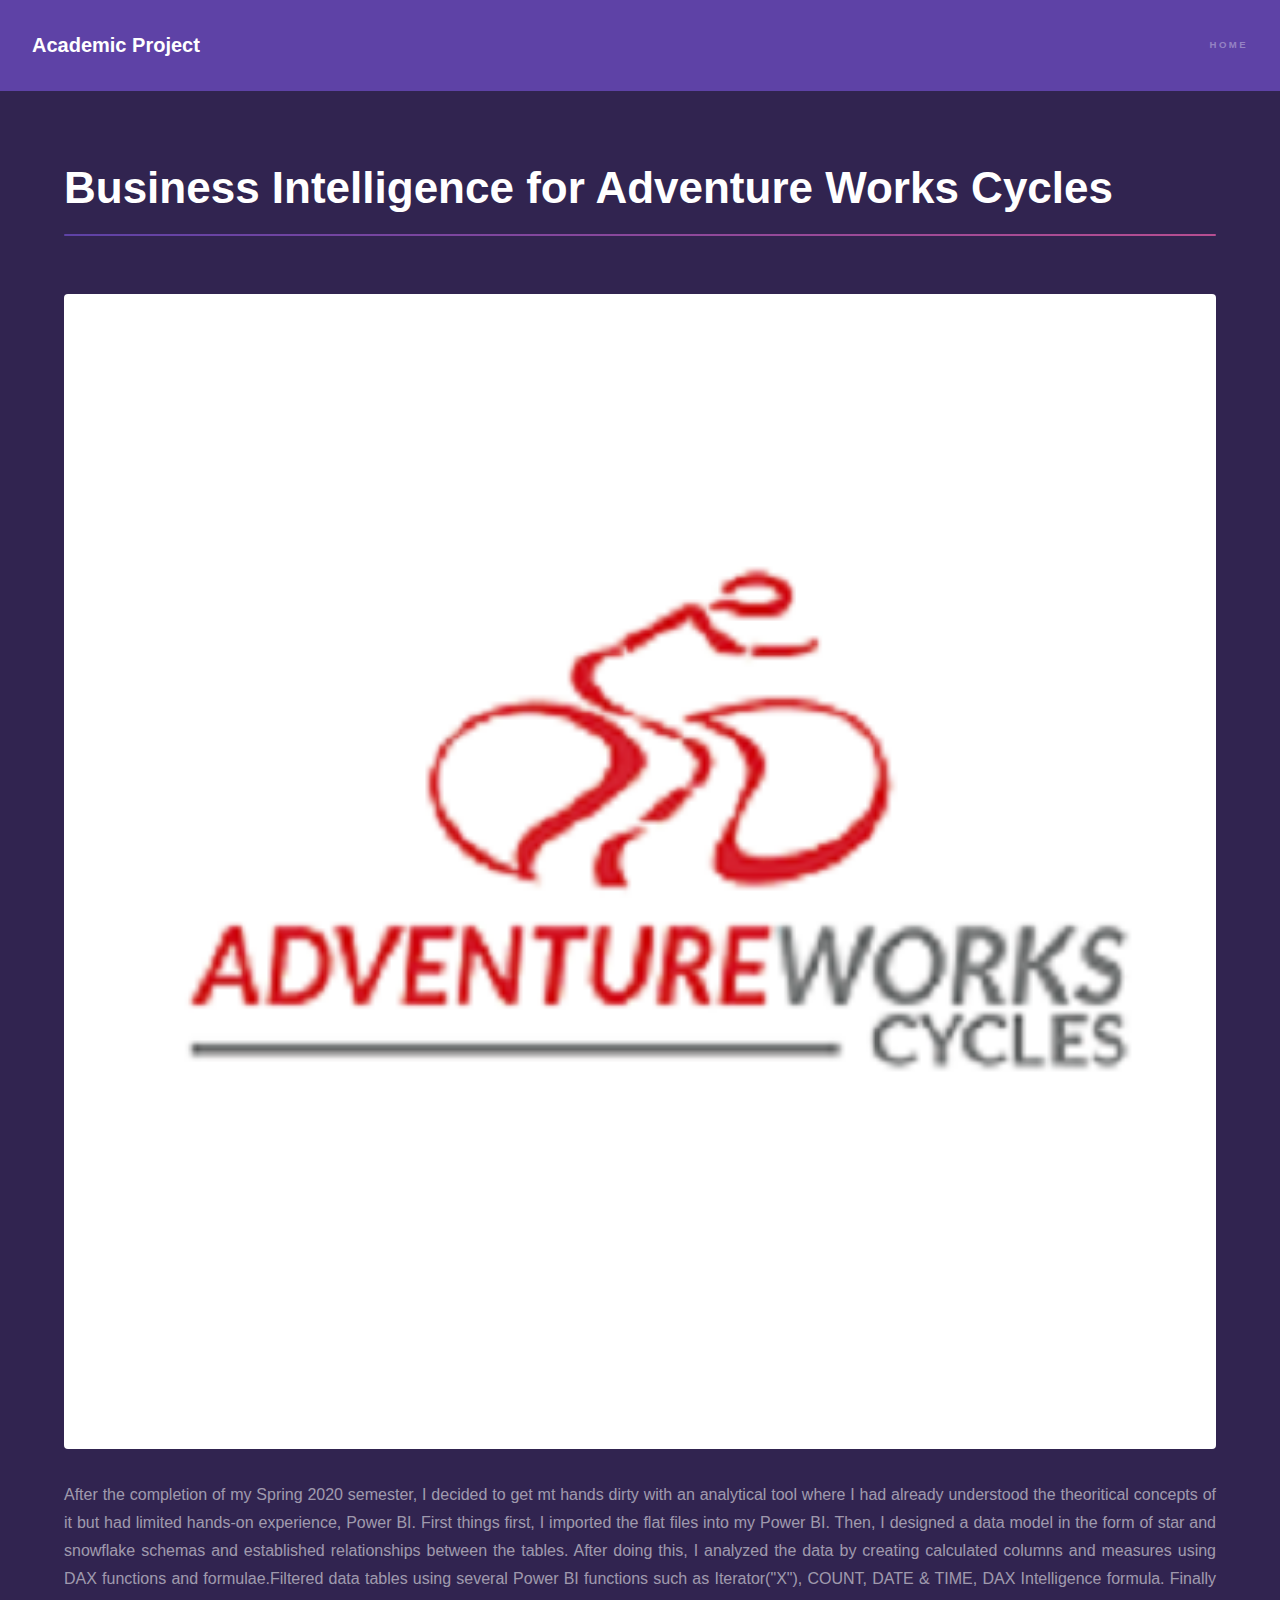
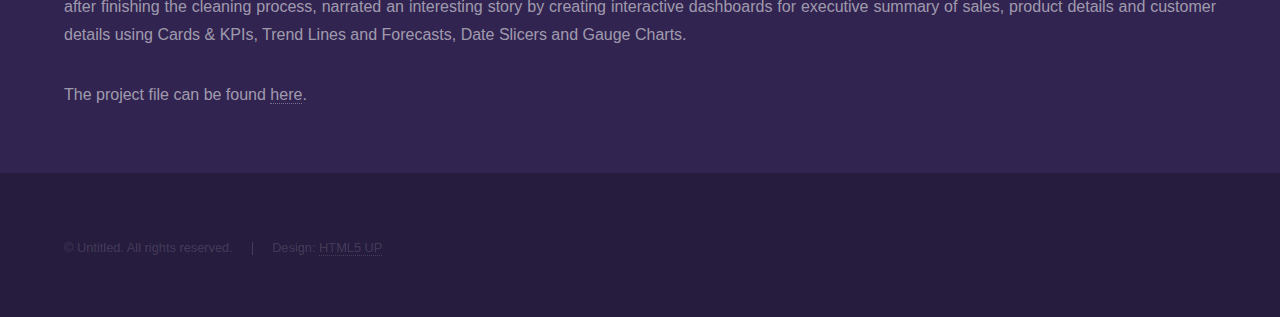
==== commit 4b908a92: "Update AWC.html" ====
--- a/AWC.html
+++ b/AWC.html
@@ -33,6 +33,7 @@
 							<h1 class="major">Business Intelligence for Adventure Works Cycles</h1>
 							<span class="image fit"><img src="images/AWC1.png"/></span>
 							<p align="justify">After the completion of my Spring 2020 semester, I decided to get mt hands dirty with an analytical tool where I had already understood the theoritical concepts of it but had limited hands-on experience, Power BI. First things first, I imported the flat files into my Power BI. Then, I designed a data model in the form of star and snowflake schemas and established relationships between the tables. After doing this, I analyzed the data by creating calculated columns and measures using DAX functions and formulae.Filtered data tables using several Power BI functions such as Iterator("X"), COUNT, DATE & TIME, DAX Intelligence formula. Finally after finishing the cleaning process, narrated an interesting story by creating interactive dashboards for executive summary of sales, product details and customer details using Cards & KPIs, Trend Lines and Forecasts, Date Slicers and Gauge Charts.</p>
+							<p>The project file can be found <a href="https://github.com/d-shah11/PowerBI---Adventure-Works-Cycles">here</a>.</p>
 							<!--<p>The project files can be found <a href="#">here</a>.</p>-->
 						</div>
 					</section>
@@ -58,4 +59,4 @@
 			<script src="assets/js/main.js"></script>
 
 	</body>
-</html>+</html>
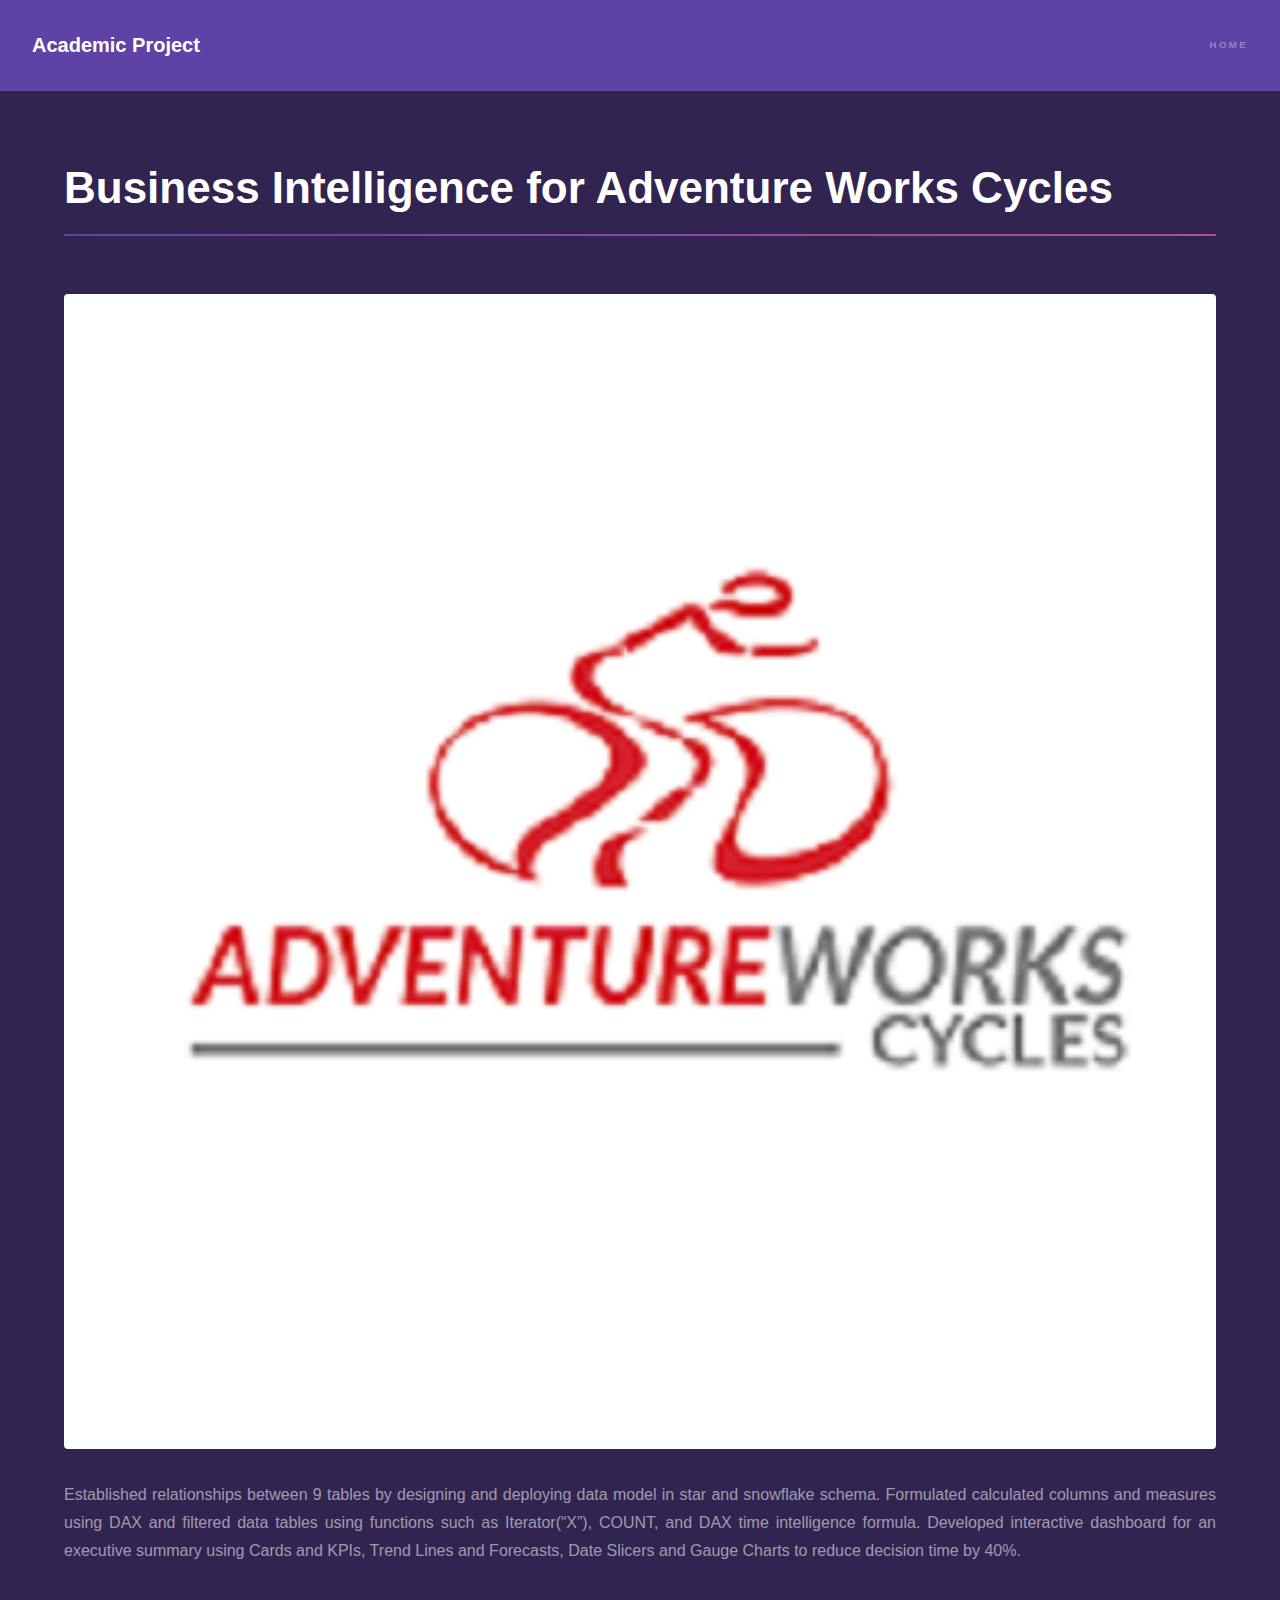
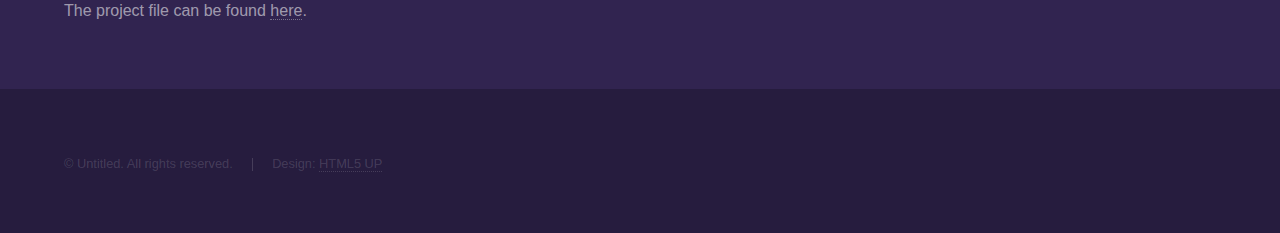
==== commit 322ad4cd: "Update AWC.html" ====
--- a/AWC.html
+++ b/AWC.html
@@ -32,7 +32,7 @@
 						<div class="inner">
 							<h1 class="major">Business Intelligence for Adventure Works Cycles</h1>
 							<span class="image fit"><img src="images/AWC1.png"/></span>
-							<p align="justify">After the completion of my Spring 2020 semester, I decided to get mt hands dirty with an analytical tool where I had already understood the theoritical concepts of it but had limited hands-on experience, Power BI. First things first, I imported the flat files into my Power BI. Then, I designed a data model in the form of star and snowflake schemas and established relationships between the tables. After doing this, I analyzed the data by creating calculated columns and measures using DAX functions and formulae.Filtered data tables using several Power BI functions such as Iterator("X"), COUNT, DATE & TIME, DAX Intelligence formula. Finally after finishing the cleaning process, narrated an interesting story by creating interactive dashboards for executive summary of sales, product details and customer details using Cards & KPIs, Trend Lines and Forecasts, Date Slicers and Gauge Charts.</p>
+							<p align="justify">Established relationships between 9 tables by designing and deploying data model in star and snowflake schema. Formulated calculated columns and measures using DAX and filtered data tables using functions such as Iterator(“X”), COUNT, and DAX time intelligence formula. Developed interactive dashboard for an executive summary using Cards and KPIs, Trend Lines and Forecasts, Date Slicers and Gauge Charts to reduce decision time by 40%.</p>
 							<p>The project file can be found <a href="https://github.com/d-shah11/PowerBI---Adventure-Works-Cycles">here</a>.</p>
 							<!--<p>The project files can be found <a href="#">here</a>.</p>-->
 						</div>
